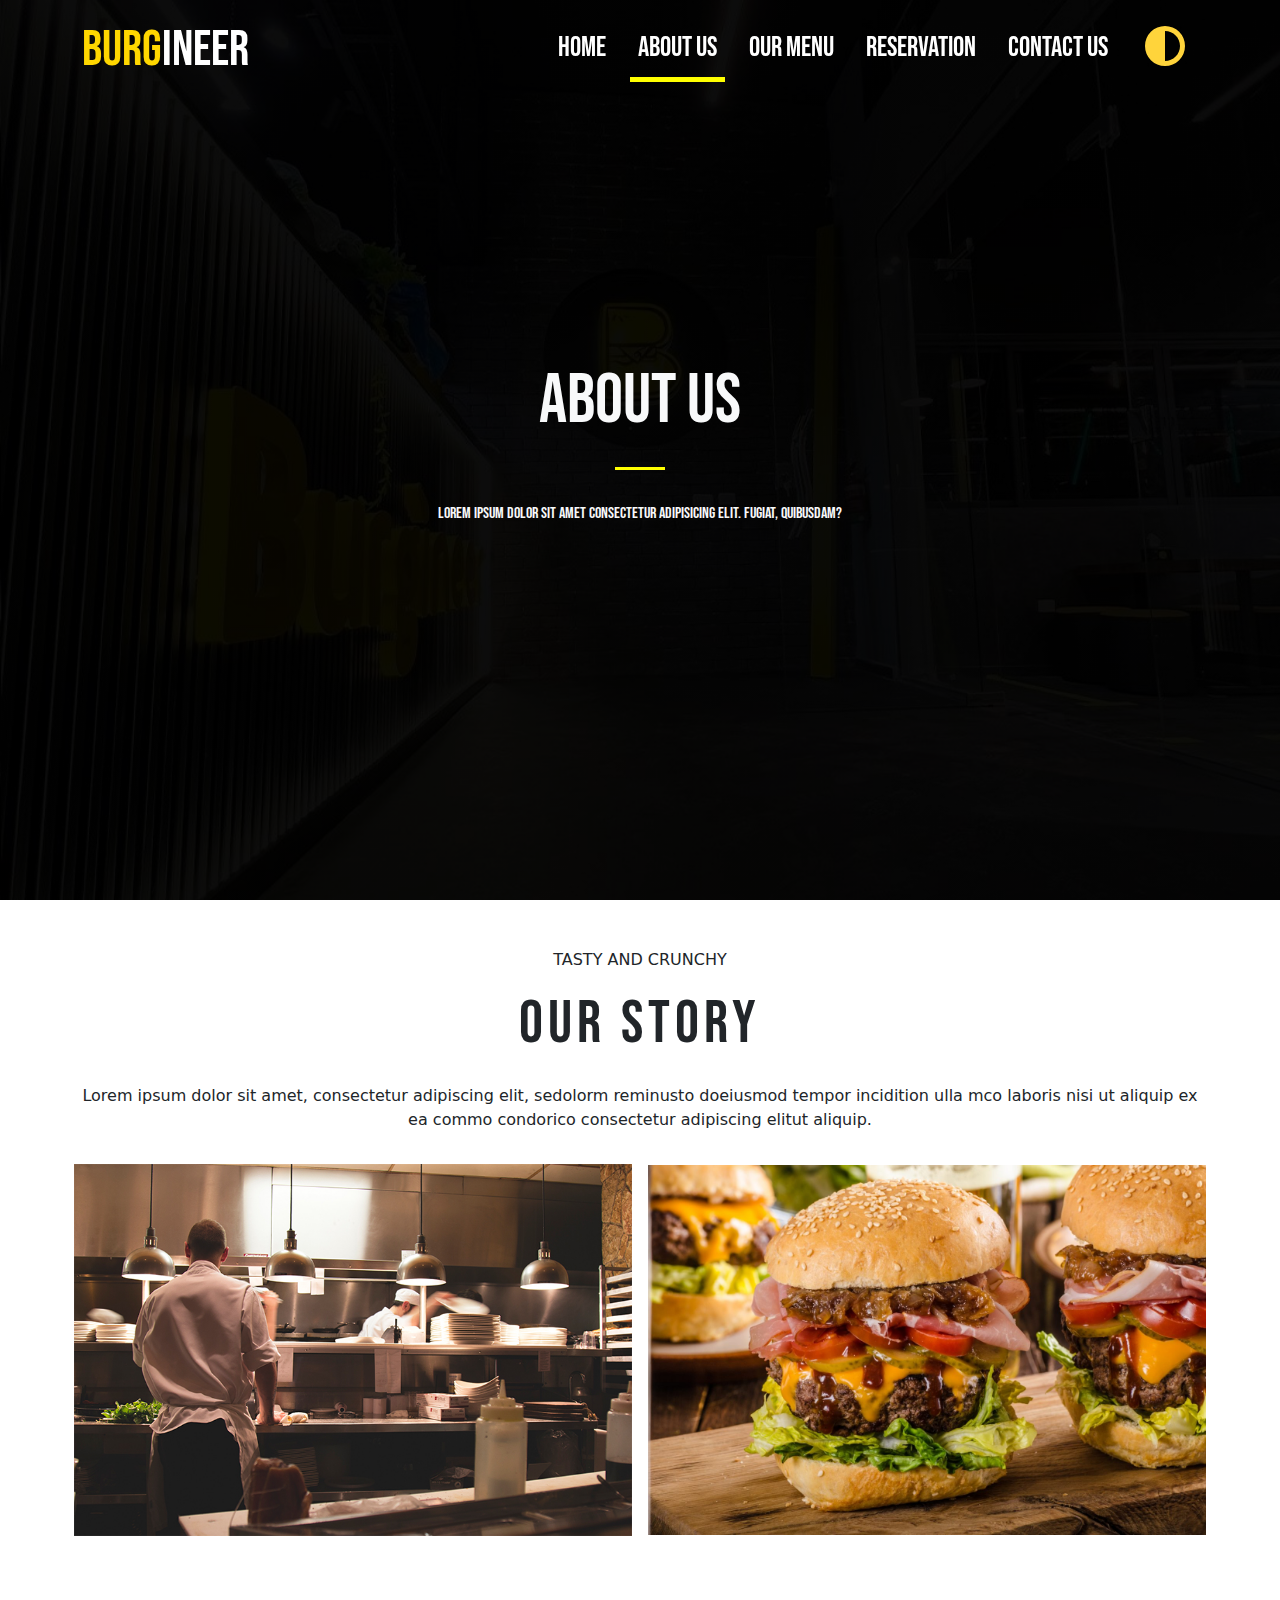
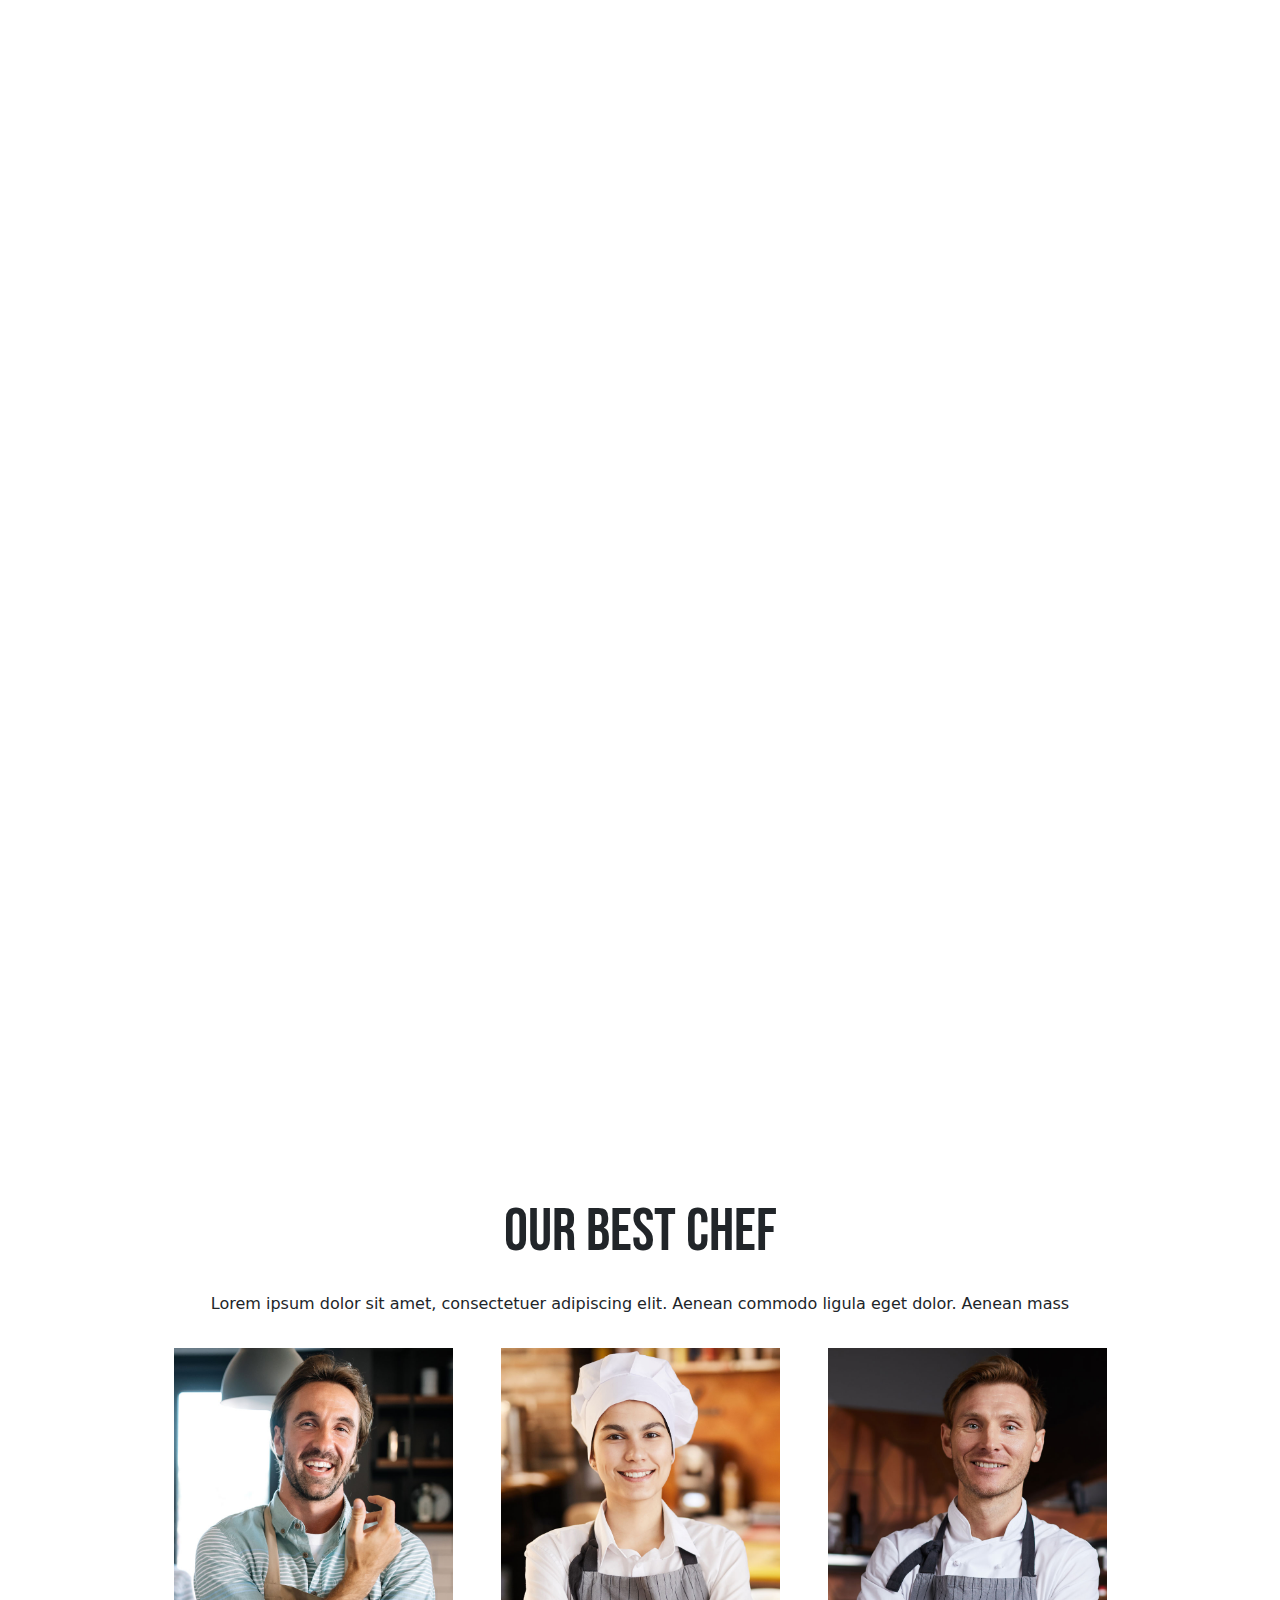
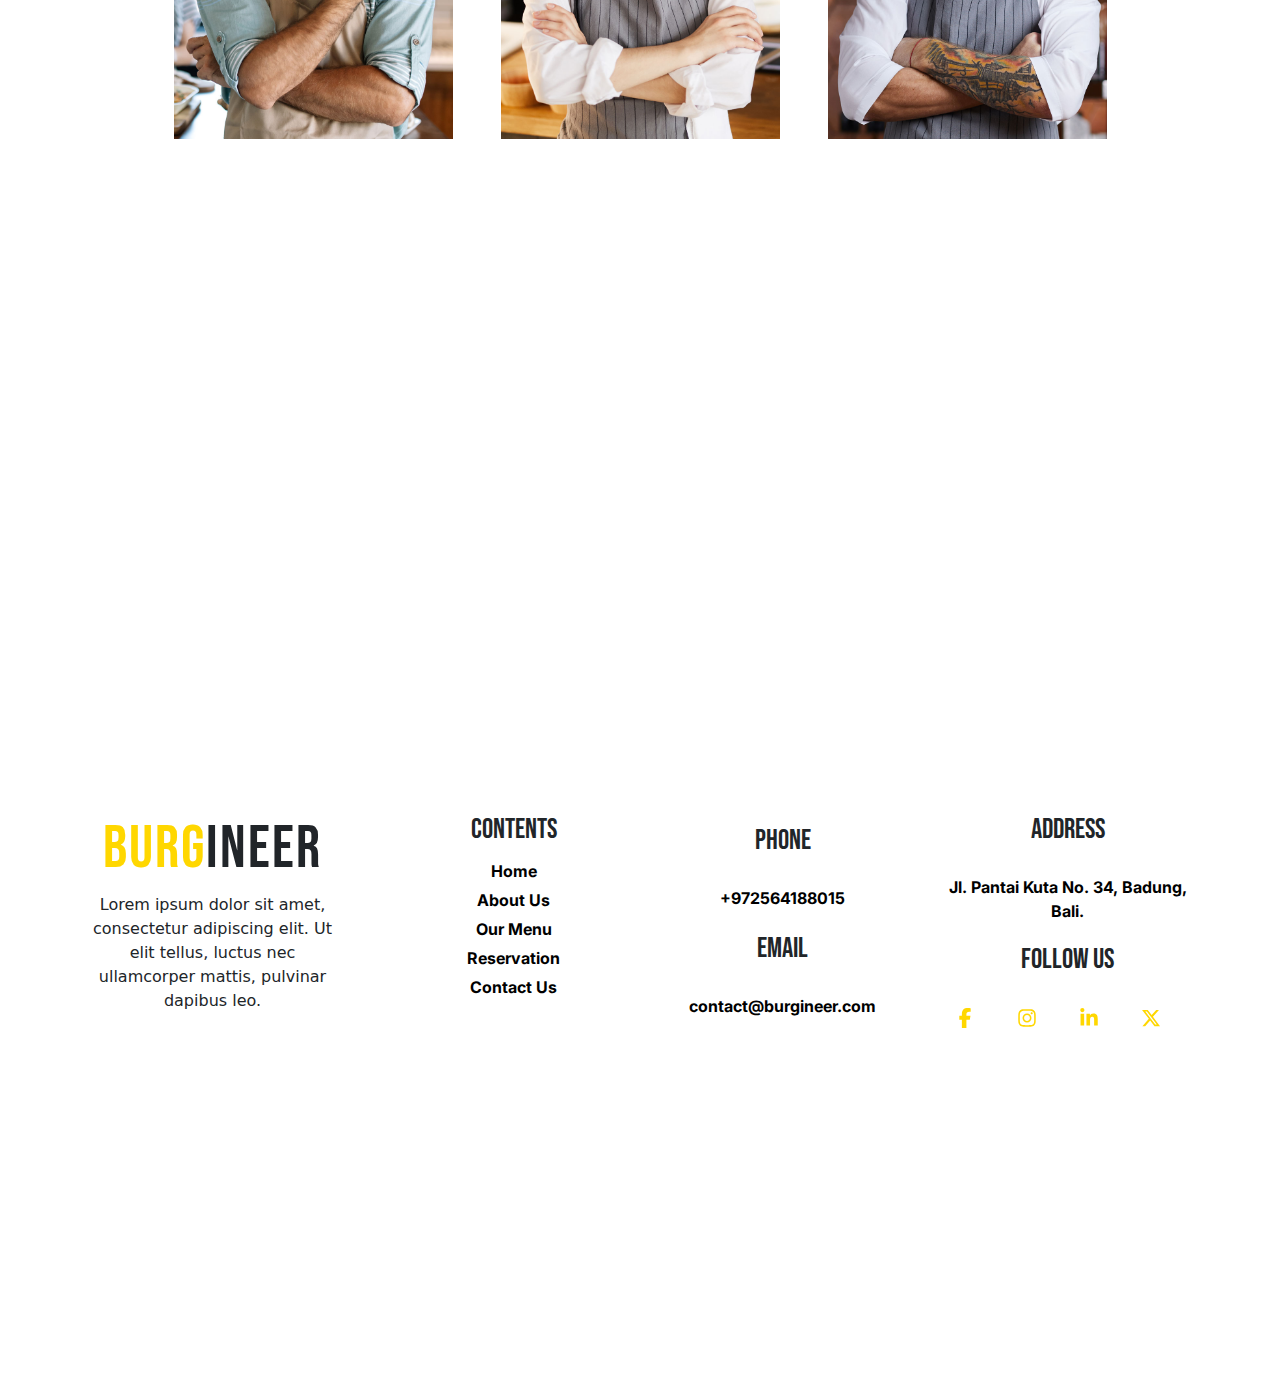
==== about.html @ 5ccff931 "about us" ====
<!DOCTYPE html>
<html lang="en">
<head>
    <meta charset="UTF-8">
    <meta name="viewport" content="width=device-width, initial-scale=1.0">
    <title>About Us</title>
    <link
    href="https://cdn.jsdelivr.net/npm/bootstrap@5.3.3/dist/css/bootstrap.min.css"
    rel="stylesheet"
    integrity="sha384-QWTKZyjpPEjISv5WaRU9OFeRpok6YctnYmDr5pNlyT2bRjXh0JMhjY6hW+ALEwIH"
    crossorigin="anonymous"
  />
  <link rel="stylesheet" href="./assets/css/base.css">
  <link rel="stylesheet" href="./assets/css/about.css">
  <link rel="icon" href="./assets/HeaderImgs/logo.jpg" />
</head>
<body>
    <header>
        <nav class="navbar navbar-expand-lg fixed-top">
          <div class="container">
            <a class="navbar-brand" href="#"><span class="span">burg</span>ineer</a>
            <button
              class="navbar-toggler"
              type="button"
              data-bs-toggle="collapse"
              data-bs-target="#navbarSupportedContent"
              aria-controls="navbarSupportedContent"
              aria-expanded="false"
              aria-label="Toggle navigation"
            >
              <svg
                xmlns="http://www.w3.org/2000/svg"
                viewBox="0 0 448 512"
                class="xx"
              >
                <!--!Font Awesome Free 6.6.0 by @fontawesome - https://fontawesome.com License - https://fontawesome.com/license/free Copyright 2024 Fonticons, Inc.-->
                <path
                  fill="#ffd700"
                  d="M0 96C0 78.3 14.3 64 32 64l384 0c17.7 0 32 14.3 32 32s-14.3 32-32 32L32 128C14.3 128 0 113.7 0 96zM0 256c0-17.7 14.3-32 32-32l384 0c17.7 0 32 14.3 32 32s-14.3 32-32 32L32 288c-17.7 0-32-14.3-32-32zM448 416c0 17.7-14.3 32-32 32L32 448c-17.7 0-32-14.3-32-32s14.3-32 32-32l384 0c17.7 0 32 14.3 32 32z"
                />
              </svg>
            </button>
            <div class="collapse navbar-collapse" id="navbarSupportedContent">
              <ul class="navbar-nav ms-auto fs-3 mb-2 mb-lg-0 gap-3">
                <li class="nav-item ">
                  <a class="nav-link item-nav one " aria-current="page" href="./index.html"
                    >Home</a
                  >
                </li>
                <li class="nav-item ">
                  <a class="nav-link tow active" href="#">About Us</a>
                </li>
                <li class="nav-item ">
                  <a class="nav-link three" href="./menu.html">Our Menu</a>
                </li>
                <li class="nav-item ">
                  <a class="nav-link for " href="./reservation.html">Reservation</a>
                </li>
                <li class="nav-item">
                  <a class="nav-link five " href="./contact.html">Contact Us</a>
                </li>
                <li class="nav-item">
                  
                  <button id="theme-toggle-btn" class="btn" >

                    <svg class="modes"  xmlns="http://www.w3.org/2000/svg" viewBox="0 0 512 512"><!--!Font Awesome Free 6.6.0 by @fontawesome - https://fontawesome.com License - https://fontawesome.com/license/free Copyright 2024 Fonticons, Inc.--><path fill="#FFD43B" d="M448 256c0-106-86-192-192-192l0 384c106 0 192-86 192-192zM0 256a256 256 0 1 1 512 0A256 256 0 1 1 0 256z"/></svg>                 
                   </button>              
             
              </li>
              </ul>
            </div>
          </div>
        </nav>
        <div class="vh-100 address d-flex flex-column align-items-center justify-content-center text-light gap-3"  style="
        background-image: linear-gradient(
            rgba(0, 0, 0, 0.7),
            rgba(0, 0, 0, 0.7)
          ),
          url('./assets/headerbackgrouns/BackgroundAbout.jpg');
        background-size: cover;
        background-position: center;
        background-attachment: fixed; 
      ">
    <div class="d-flex flex-column align-items-center justify-content-center">
    <h1 class="H1">about us</h1>
    <hr style="background-color: yellow; border: 0;height: 3px;opacity: 1; width: 25%; ">
    </div>
    <div class="d-flex flex-column align-items-center justify-content-center">
    
    <p style="text-align: center;">Lorem ipsum dolor sit amet consectetur adipisicing elit. Fugiat, quibusdam?</p>
    </div>
    </div>
      </header> 
<main>
    <section class="our-story mt-5 vh-100">
        <div class="container">
        <div class="story details text-center  d-flex flex-column gap-3">
            <span>TASTY AND CRUNCHY</span>
            <h1>our story</h1>
<p>Lorem ipsum dolor sit amet, consectetur adipiscing elit, sedolorm reminusto doeiusmod tempor incidition ulla mco laboris nisi ut aliquip ex ea commo condorico consectetur adipiscing elitut aliquip.</p>
        </div>
        <div class="d-flex gap-3 mt-3 align-items-center justify-content-center ">
            
            <img class="w-50" src="./assets/aboutimgs/home1-main-image-1.jpg" alt="...">
            <img class="w-50" src="./assets/aboutimgs/burgers.jpg" alt="...">
       
        </div>
    </div>
    </section>
    <section class="statics d-flex align-items-center vh-100 ">
        <div class="container">
            <div class="row d-flex align-items-center justify-content-around ">
                <div id="hiddenDiv" class="pics reveal-on-scroll w-25 col-md-5 d-flex flex-column gap-3 align-items-center ">
                    <svg class="mt-3" xmlns="http://www.w3.org/2000/svg" viewBox="0 0 512 512"><!--!Font Awesome Free 6.6.0 by @fontawesome - https://fontawesome.com License - https://fontawesome.com/license/free Copyright 2024 Fonticons, Inc.--><path fill="#FFD43B" d="M313.4 32.9c26 5.2 42.9 30.5 37.7 56.5l-2.3 11.4c-5.3 26.7-15.1 52.1-28.8 75.2l144 0c26.5 0 48 21.5 48 48c0 18.5-10.5 34.6-25.9 42.6C497 275.4 504 288.9 504 304c0 23.4-16.8 42.9-38.9 47.1c4.4 7.3 6.9 15.8 6.9 24.9c0 21.3-13.9 39.4-33.1 45.6c.7 3.3 1.1 6.8 1.1 10.4c0 26.5-21.5 48-48 48l-97.5 0c-19 0-37.5-5.6-53.3-16.1l-38.5-25.7C176 420.4 160 390.4 160 358.3l0-38.3 0-48 0-24.9c0-29.2 13.3-56.7 36-75l7.4-5.9c26.5-21.2 44.6-51 51.2-84.2l2.3-11.4c5.2-26 30.5-42.9 56.5-37.7zM32 192l64 0c17.7 0 32 14.3 32 32l0 224c0 17.7-14.3 32-32 32l-64 0c-17.7 0-32-14.3-32-32L0 224c0-17.7 14.3-32 32-32z"/></svg>
              
                    <h2>15 <span class="plus">+</span></h2>
              <span class="mb-3 op">Year experiance</span>
                </div>
                <div id="hiddenDiv" class="pics reveal-on-scroll w-25 col-md-5 d-flex flex-column gap-3 align-items-center">
                    <svg class="mt-3" xmlns="http://www.w3.org/2000/svg" viewBox="0 0 512 512"><!--!Font Awesome Free 6.6.0 by @fontawesome - https://fontawesome.com License - https://fontawesome.com/license/free Copyright 2024 Fonticons, Inc.--><path fill="#FFD43B" d="M61.1 224C45 224 32 211 32 194.9c0-1.9 .2-3.7 .6-5.6C37.9 168.3 78.8 32 256 32s218.1 136.3 223.4 157.3c.5 1.9 .6 3.7 .6 5.6c0 16.1-13 29.1-29.1 29.1L61.1 224zM144 128a16 16 0 1 0 -32 0 16 16 0 1 0 32 0zm240 16a16 16 0 1 0 0-32 16 16 0 1 0 0 32zM272 96a16 16 0 1 0 -32 0 16 16 0 1 0 32 0zM16 304c0-26.5 21.5-48 48-48l384 0c26.5 0 48 21.5 48 48s-21.5 48-48 48L64 352c-26.5 0-48-21.5-48-48zm16 96c0-8.8 7.2-16 16-16l416 0c8.8 0 16 7.2 16 16l0 16c0 35.3-28.7 64-64 64L96 480c-35.3 0-64-28.7-64-64l0-16z"/></svg>
                    <h2>90 <span class="plus">+</span></h2>
                    <span class="mb-3 op">Menu Variant</span>
                </div>
                <div id="hiddenDiv" class="pics reveal-on-scroll w-25 col-md-5 d-flex flex-column gap-3 align-items-center">
                    <svg class="mt-3" xmlns="http://www.w3.org/2000/svg" viewBox="0 0 640 512"><!--!Font Awesome Free 6.6.0 by @fontawesome - https://fontawesome.com License - https://fontawesome.com/license/free Copyright 2024 Fonticons, Inc.--><path fill="#FFD43B" d="M36.8 192l566.3 0c20.3 0 36.8-16.5 36.8-36.8c0-7.3-2.2-14.4-6.2-20.4L558.2 21.4C549.3 8 534.4 0 518.3 0L121.7 0c-16 0-31 8-39.9 21.4L6.2 134.7c-4 6.1-6.2 13.2-6.2 20.4C0 175.5 16.5 192 36.8 192zM64 224l0 160 0 80c0 26.5 21.5 48 48 48l224 0c26.5 0 48-21.5 48-48l0-80 0-160-64 0 0 160-192 0 0-160-64 0zm448 0l0 256c0 17.7 14.3 32 32 32s32-14.3 32-32l0-256-64 0z"/></svg>
                    <h2>24 <span class="plus">+</span></h2>
                    <span class="mb-3 op">Restaurant Branches</span>
                </div>
            </div>
        </div>
    </section>
    <section class="chefs mt-5 vh-100">
        <div class="container">
        <div class="chef details text-center  d-flex flex-column gap-3">

            <h1>OUR BEST CHEF</h1>
<p>Lorem ipsum dolor sit amet, consectetuer adipiscing elit. Aenean commodo ligula eget dolor. Aenean mass</p>
        </div>
        <div class="d-flex gap-5 mt-3 align-items-center justify-content-center ">
         <img class="a-chef w-25" src="./assets/aboutimgs/happy-couple-cooking-Y5P57ZS.jpeg" alt="">
         <img class="w-25" src="./assets/aboutimgs/apprentice-chef-3NYK4RZ.jpeg" alt="">
       <img class="w-25" src="./assets/aboutimgs/chef-posing-XLHWRMS.jpg" alt="">
        </div>
    </div>
    </section>
</main>
      <footer class="light-mode">
        <div class="container text-center">
          
          <div class="one row justify-content-between">
          <div class="logo col-lg-3 col-md-6 col-sm-12"><h1 class="burgineer"><span>Burg</span>ineer</h1>
          <p>Lorem ipsum dolor sit amet, consectetur adipiscing elit. Ut elit tellus, luctus nec ullamcorper mattis, pulvinar dapibus leo.</p></div>
          <div class="cheack-on  col-lg-3 col-md-6 col-sm-4  ">
                  <ul class="d-flex flex-column gap-1 pls">
                    <li>
            <h3>Contents</h3>
  
                    </li>
                    <li><a class="one- aa" href="./index.html">Home</a></li>
                    <li><a href="#" class="two-">About Us</a></li>
                    <li><a href="./menu.html" class="three-">Our Menu</a></li>
                    <li><a href="./reservation.html" class="four-">Reservation</a></li>
                    <li><a href="./contact.html" class="five-">Contact Us</a></li>
                  </div>
                  </ul>
          <div class="contact-info col-sm-4 col-md-6  col-lg-3 d-flex flex-column justify-content-around">
            <h3>Phone</h3>
            <a href="#" class="six-">+972564188015</a>
  
            <h3>Email</h3>
            <a href="#" class="seven-">contact@burgineer.com</a>        
          </div>
          <div class="final-one col-lg-3 col-sm-6  col-md-6 d-flex flex-column justify-content-between">
            <h3>Address</h3>
            <a href="#" class="ate-">Jl. Pantai Kuta No. 34, Badung, Bali.</a>
  
            <h3>follow us</h3>
            <div class="icons d-flex justify-content-center">
              <a href="https://www.facebook.com/abdulalrahman.issa">
               <svg xmlns="http://www.w3.org/2000/svg" viewBox="0 0 320 512"><!--!Font Awesome Free 6.6.0 by @fontawesome - https://fontawesome.com License - https://fontawesome.com/license/free Copyright 2024 Fonticons, Inc.--><path fill="#ffd700" d="M80 299.3V512H196V299.3h86.5l18-97.8H196V166.9c0-51.7 20.3-71.5 72.7-71.5c16.3 0 29.4 .4 37 1.2V7.9C291.4 4 256.4 0 236.2 0C129.3 0 80 50.5 80 159.4v42.1H14v97.8H80z"/></svg>
              </a>
              <a href="https://www.instagram.com/abood_yaser04/">
                <svg xmlns="http://www.w3.org/2000/svg" viewBox="0 0 448 512"><!--!Font Awesome Free 6.6.0 by @fontawesome - https://fontawesome.com License - https://fontawesome.com/license/free Copyright 2024 Fonticons, Inc.--><path fill="#ffd700" d="M224.1 141c-63.6 0-114.9 51.3-114.9 114.9s51.3 114.9 114.9 114.9S339 319.5 339 255.9 287.7 141 224.1 141zm0 189.6c-41.1 0-74.7-33.5-74.7-74.7s33.5-74.7 74.7-74.7 74.7 33.5 74.7 74.7-33.6 74.7-74.7 74.7zm146.4-194.3c0 14.9-12 26.8-26.8 26.8-14.9 0-26.8-12-26.8-26.8s12-26.8 26.8-26.8 26.8 12 26.8 26.8zm76.1 27.2c-1.7-35.9-9.9-67.7-36.2-93.9-26.2-26.2-58-34.4-93.9-36.2-37-2.1-147.9-2.1-184.9 0-35.8 1.7-67.6 9.9-93.9 36.1s-34.4 58-36.2 93.9c-2.1 37-2.1 147.9 0 184.9 1.7 35.9 9.9 67.7 36.2 93.9s58 34.4 93.9 36.2c37 2.1 147.9 2.1 184.9 0 35.9-1.7 67.7-9.9 93.9-36.2 26.2-26.2 34.4-58 36.2-93.9 2.1-37 2.1-147.8 0-184.8zM398.8 388c-7.8 19.6-22.9 34.7-42.6 42.6-29.5 11.7-99.5 9-132.1 9s-102.7 2.6-132.1-9c-19.6-7.8-34.7-22.9-42.6-42.6-11.7-29.5-9-99.5-9-132.1s-2.6-102.7 9-132.1c7.8-19.6 22.9-34.7 42.6-42.6 29.5-11.7 99.5-9 132.1-9s102.7-2.6 132.1 9c19.6 7.8 34.7 22.9 42.6 42.6 11.7 29.5 9 99.5 9 132.1s2.7 102.7-9 132.1z"/>
                </svg>
              </a>
              <a href="www.linkedin.com/in/abdalruhman-issa">
                <svg xmlns="http://www.w3.org/2000/svg" viewBox="0 0 448 512"><!--!Font Awesome Free 6.6.0 by @fontawesome - https://fontawesome.com License - https://fontawesome.com/license/free Copyright 2024 Fonticons, Inc.--><path fill="#ffd700" d="M100.3 448H7.4V148.9h92.9zM53.8 108.1C24.1 108.1 0 83.5 0 53.8a53.8 53.8 0 0 1 107.6 0c0 29.7-24.1 54.3-53.8 54.3zM447.9 448h-92.7V302.4c0-34.7-.7-79.2-48.3-79.2-48.3 0-55.7 37.7-55.7 76.7V448h-92.8V148.9h89.1v40.8h1.3c12.4-23.5 42.7-48.3 87.9-48.3 94 0 111.3 61.9 111.3 142.3V448z"/></svg>
              </a>
              <a href="https://x.com/FireFlyRiyadh">
                <svg xmlns="http://www.w3.org/2000/svg" viewBox="0 0 512 512"><!--!Font Awesome Free 6.6.0 by @fontawesome - https://fontawesome.com License - https://fontawesome.com/license/free Copyright 2024 Fonticons, Inc.--><path fill="#ffd700" d="M389.2 48h70.6L305.6 224.2 487 464H345L233.7 318.6 106.5 464H35.8L200.7 275.5 26.8 48H172.4L272.9 180.9 389.2 48zM364.4 421.8h39.1L151.1 88h-42L364.4 421.8z"/></svg>
              </a>
            </div>
           </div>
        </div>
      
      </div>
      </footer>
      <script src="./assets/js/main.js"></script>
      <script
        src="https://cdn.jsdelivr.net/npm/bootstrap@5.3.3/dist/js/bootstrap.bundle.min.js"
        integrity="sha384-YvpcrYf0tY3lHB60NNkmXc5s9fDVZLESaAA55NDzOxhy9GkcIdslK1eN7N6jIeHz"
        crossorigin="anonymous"
      ></script>
     
</body>
</html>
---- assets/css/base.css ----
@import url("https://fonts.googleapis.com/css2?family=Bebas+Neue&family=Edu+AU+VIC+WA+NT+Hand:wght@400..700&family=Gupter:wght@400;500;700&family=Inter:wght@100..900&family=Open+Sans:ital,wght@0,300..800;1,300..800&family=Poppins:ital,wght@0,100;0,200;0,300;0,400;0,500;0,600;0,700;0,800;0,900;1,100;1,200;1,300;1,400;1,500;1,600;1,700;1,800;1,900&display=swap");
@import url("https://fonts.googleapis.com/css2?family=Inter:wght@100..900&family=Poppins:ital,wght@0,100;0,200;0,300;0,400;0,500;0,600;0,700;0,800;0,900;1,100;1,200;1,300;1,400;1,500;1,600;1,700;1,800;1,900&display=swap");
@import url("https://fonts.googleapis.com/css2?family=Bebas+Neue&family=Edu+AU+VIC+WA+NT+Hand:wght@400..700&family=Gupter:wght@400;500;700&family=Inter:wght@100..900&family=Open+Sans:ital,wght@0,300..800;1,300..800&family=Poppins:ital,wght@0,100;0,200;0,300;0,400;0,500;0,600;0,700;0,800;0,900;1,100;1,200;1,300;1,400;1,500;1,600;1,700;1,800;1,900&family=Roboto:ital,wght@0,100;0,300;0,400;0,500;0,700;0,900;1,100;1,300;1,400;1,500;1,700;1,900&display=swap");

@import url("https://fonts.googleapis.com/css2?family=Bebas+Neue&family=Edu+AU+VIC+WA+NT+Hand:wght@400..700&family=Gupter:wght@400;500;700&family=Inter:wght@100..900&family=Poppins:ital,wght@0,100;0,200;0,300;0,400;0,500;0,600;0,700;0,800;0,900;1,100;1,200;1,300;1,400;1,500;1,600;1,700;1,800;1,900&display=swap");
:root {
  --mainfont: "Bebas Neue";
}
/*start of nav*/
.navbar-nav .nav-link.active,
.navbar-nav .nav-link.show {
  border-bottom-color: yellow;
  border-bottom-style: solid;
  border-bottom-width: 5px;
}
.navbar-expand-lg .navbar-nav .nav-link:hover {
  border-bottom-color: yellow;
  border-bottom-style: solid;
  border-bottom-width: 5px;
  color: yellow !important;
  transition: 0.1s;
}

.navbar-expand-lg .navbar-nav .nav-link {
  color: rgb(255, 255, 255);
  transition: 0.2s;
}
.b {
  color: black !important ;
}

.navbar {
  font-family: var(--mainfont), sans-serif;
}
.zeze {
  height: 50px;
}
.navbar-brand {
  font-size: 50px;
  color: white;
}
.navbar-brand:hover {
  font-size: 50px;
  color: white;
}
.span,
.navbar-toggler-icon {
  color: gold;
}
.xx {
  height: 30px;
  border: 0;
}
@media (max-width: 470px) {
  .navbar-brand {
    font-size: 40px;
    color: white;
  }
  .carousel-control-next,
  .carousel-control-prev {
    display: none;
  }
}
.modes{
  height: 40px;
}
/*enf of nav*/

/*begining of footer*/
footer {
 
  display: flex;
  align-items: center;
  height: 100vh;
}
.logo h1 {
  font-family: var(--mainfont), sans-serif;
  font-size: 60px;
  letter-spacing: 2px;
}
.logo span {
  color: gold;
}
ul {
  list-style: none;
}
footer a {
  text-decoration: none;
  color: black;
  font-family: "Inter";
  font-size: 16px;
  font-weight: bold;
}
footer h3 {
  font-family: var(--mainfont);
}
.dark{
  color: white !important;
}
.icons svg {
  border: 1px solid transparent;
  width: 20px;
  height: 20px;
  margin-right: 20px;

  box-sizing: content-box;
}

.logo,
.contact-info,
.cheack-on,
.final-one {
  padding-bottom: 50px;
}
.one a:hover {
  color: gold !important;
  transition-duration: 0.3s !important;
}
.icons {
  display: flex;
  gap: 20px;
  flex-wrap: wrap;
}
.one a {
  transition-duration: 0.3s !important;
}
.icons svg:hover {
  transform: scale(1.3);
}
.icons svg {
  transition-duration: 0.5s;
}
.footer-content {
  border-top: 1px solid #ffffff47;
}
@media (max-width: 768px) {
  .one {
    margin-top: 300px;
  }
}
.address {
  font-family: var(--mainfont);
}

/*loading*/
.overlay {
  position: fixed;
  top: 0;
  left: 0;
  width: 100%;
  height: 100%;
  background-color: rgba(0, 0, 0, 0.5); /* خلفية داكنة مع شفاف */
  display: flex;
  align-items: center;
  justify-content: center;
  z-index: 9999; /* وضعه فوق المحتوى */
}

.loader {
  border: 8px solid #f3f3f3; /* لون الخلفية للـ Loader */
  border-top: 8px solid #3498db; /* لون القمة للـ Loader */
  border-radius: 50%; /* شكل دائري */
  width: 50px;
  height: 50px;
  animation: spin 1s linear infinite; /* تحريك الـ Loader */
}

@keyframes spin {
  0% { transform: rotate(0deg); }
  100% { transform: rotate(360deg); }
  
}
---- assets/css/about.css ----
@import url("./base.css");

.H1{
    font-size: 70px;
}
.story h1{
    font-family: var(--mainfont);
    font-size: 60px;
letter-spacing: 5px;
}
.pics{
    background-color: rgb(0, 0, 0, 0.5);
    border-radius: 3%;
    color: white;
opacity: 0;

}
.pics svg{
    height: 40px;
}
.pics h2{
    font-family: var(--mainfont);
font-size: 50px;
}
/*end of our-story*/
/*start of statics*/
.reveal-on-scroll {
    opacity: 0;
    transition: opacity 1s ease-in-out;

}

.reveal-on-scroll.visible {
    opacity: 1;
}
.plus{
    font-size: 50px;
    color: yellow;
}
.op{
    opacity: .5;
}
.chef h1{
    font-family: var(--mainfont);
    font-size: 60px;
}
/*end of statics*/
/*start of chefs*/
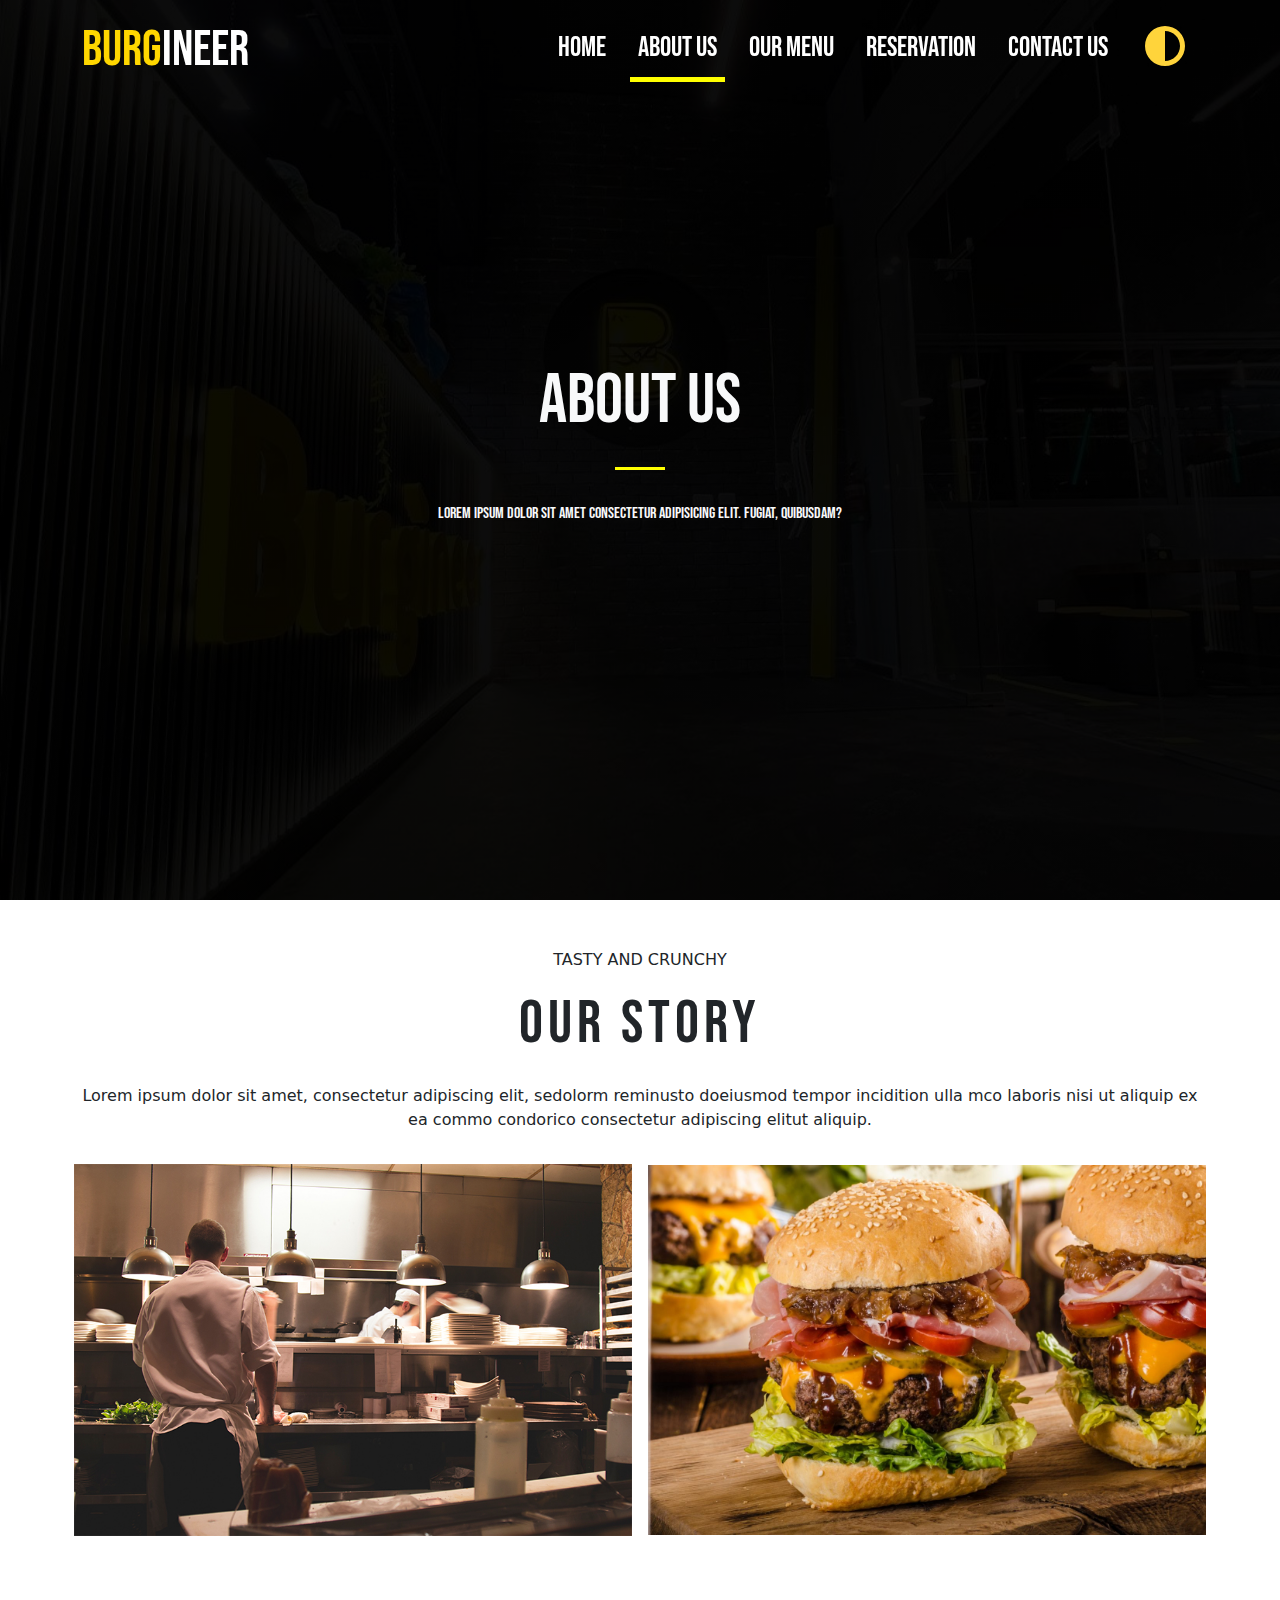
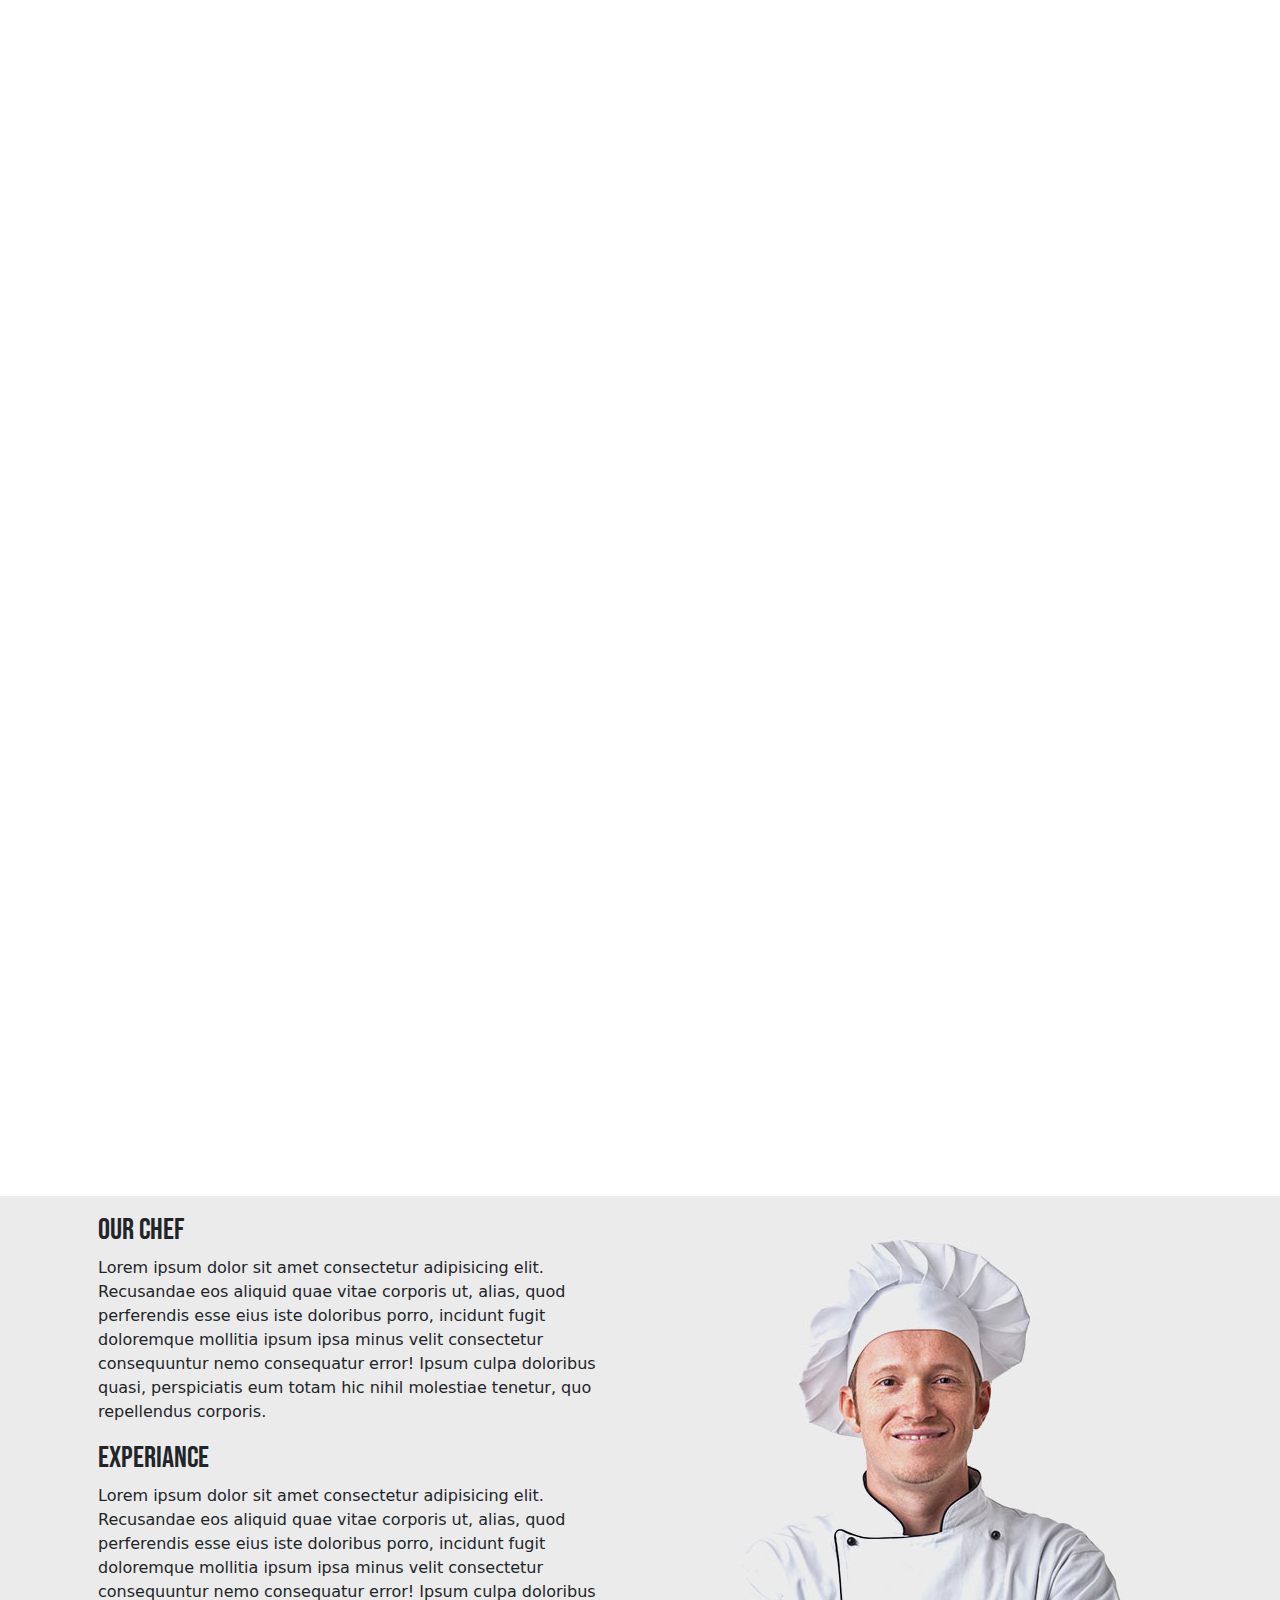
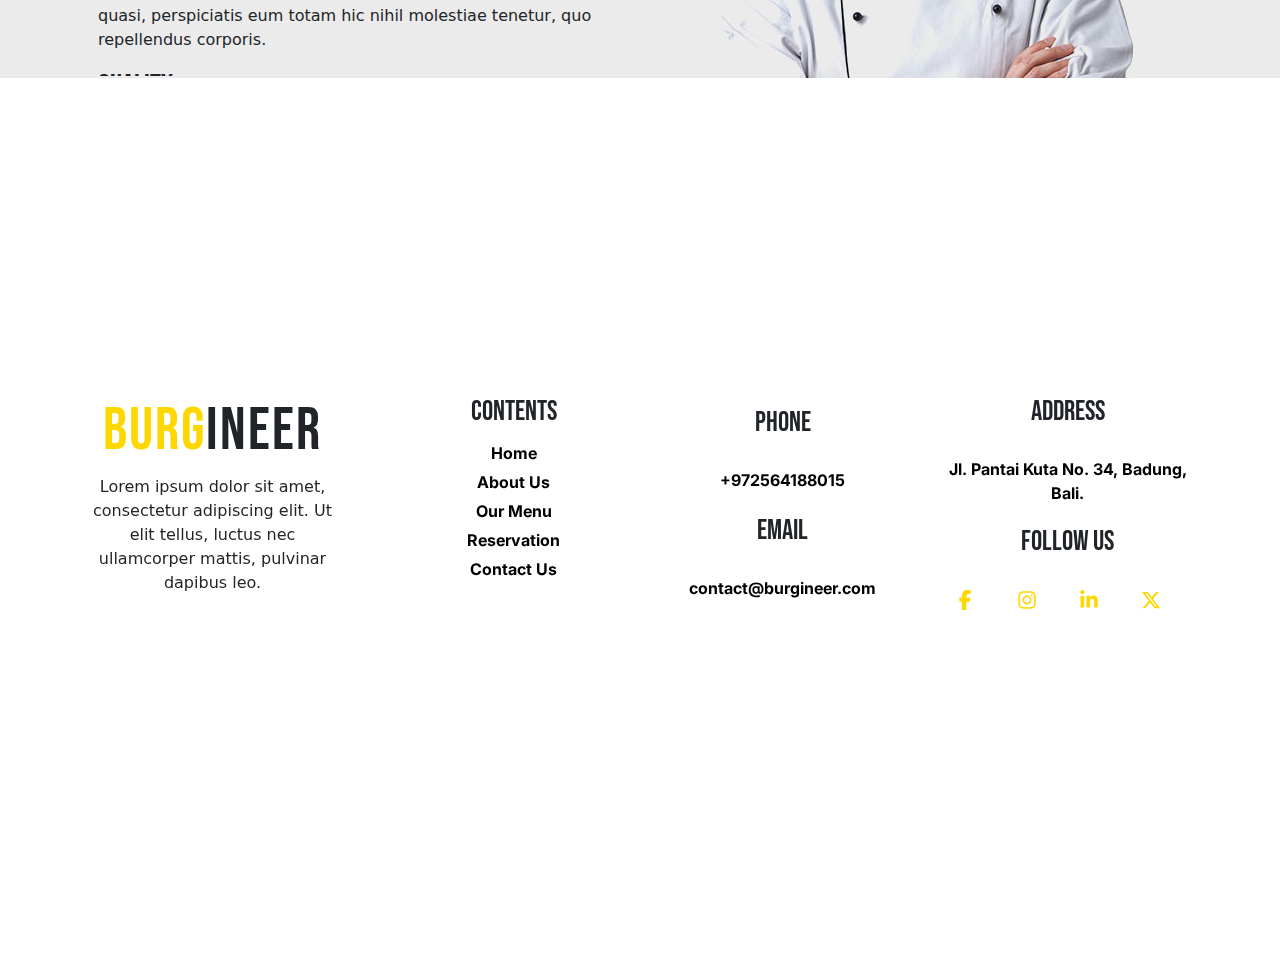
==== commit 9b2a690e: "the chef" ====
--- a/about.html
+++ b/about.html
@@ -1,6 +1,6 @@
 <!DOCTYPE html>
-<html lang="en">
-<head>
+<html lang="en" data-bs-theme="light">
+<head >
     <meta charset="UTF-8">
     <meta name="viewport" content="width=device-width, initial-scale=1.0">
     <title>About Us</title>
@@ -129,72 +129,82 @@
             </div>
         </div>
     </section>
-    <section class="chefs mt-5 vh-100">
+    <section class="chef mt-5 h-100">
         <div class="container">
-        <div class="chef details text-center  d-flex flex-column gap-3">
-
-            <h1>OUR BEST CHEF</h1>
-<p>Lorem ipsum dolor sit amet, consectetuer adipiscing elit. Aenean commodo ligula eget dolor. Aenean mass</p>
-        </div>
-        <div class="d-flex gap-5 mt-3 align-items-center justify-content-center ">
-         <img class="a-chef w-25" src="./assets/aboutimgs/happy-couple-cooking-Y5P57ZS.jpeg" alt="">
-         <img class="w-25" src="./assets/aboutimgs/apprentice-chef-3NYK4RZ.jpeg" alt="">
-       <img class="w-25" src="./assets/aboutimgs/chef-posing-XLHWRMS.jpg" alt="">
-        </div>
-    </div>
+     <div class="row">
+      <div class="chef-info col-md-6  align-items-center justify-content-center">    
+        <div data-bs-spy="scroll"  data-bs-target="#navbar-example2" data-bs-root-margin="0px 0px -40%" data-bs-smooth-scroll="true" class="scrollspy-example  p-3 rounded-2" tabindex="0">
+          <h4 id="scrollspyHeading1" class="h4scroll">Our Chef</h4>
+          <p>Lorem ipsum dolor sit amet consectetur adipisicing elit. Recusandae eos aliquid quae vitae corporis ut, alias, quod perferendis esse eius iste doloribus porro, incidunt fugit doloremque mollitia ipsum ipsa minus velit consectetur consequuntur nemo consequatur error! Ipsum culpa doloribus quasi, perspiciatis eum totam hic nihil molestiae tenetur, quo repellendus corporis.</p>
+          <h4 id="scrollspyHeading2" class="h4scroll">Experiance</h4>
+          <p>Lorem ipsum dolor sit amet consectetur adipisicing elit. Recusandae eos aliquid quae vitae corporis ut, alias, quod perferendis esse eius iste doloribus porro, incidunt fugit doloremque mollitia ipsum ipsa minus velit consectetur consequuntur nemo consequatur error! Ipsum culpa doloribus quasi, perspiciatis eum totam hic nihil molestiae tenetur, quo repellendus corporis.</p>
+
+          <h4 id="scrollspyHeading3" class="h4scroll">quality</h4>
+          <p>Lorem ipsum dolor sit amet consectetur adipisicing elit. Recusandae eos aliquid quae vitae corporis ut, alias, quod perferendis esse eius iste doloribus porro, incidunt fugit doloremque mollitia ipsum ipsa minus velit consectetur consequuntur nemo consequatur error! Ipsum culpa doloribus quasi, perspiciatis eum totam hic nihil molestiae tenetur, quo repellendus corporis.</p>
+
+          <h4 id="scrollspyHeading4" class="h4scroll">quantity</h4>
+          <p>Lorem ipsum dolor sit amet consectetur adipisicing elit. Recusandae eos aliquid quae vitae corporis ut, alias, quod perferendis esse eius iste doloribus porro, incidunt fugit doloremque mollitia ipsum ipsa minus velit consectetur consequuntur nemo consequatur error! Ipsum culpa doloribus quasi, perspiciatis eum totam hic nihil molestiae tenetur, quo repellendus corporis.</p>
+        </div>
+      </div>
+      <div class="a-chef col-md-6 ">
+        <img class="thechef" src="./assets/aboutimgs/the-chef.jpg" alt="..">
+      </div>
+     </div>
+    
     </section>
 </main>
-      <footer class="light-mode">
-        <div class="container text-center">
-          
-          <div class="one row justify-content-between">
-          <div class="logo col-lg-3 col-md-6 col-sm-12"><h1 class="burgineer"><span>Burg</span>ineer</h1>
-          <p>Lorem ipsum dolor sit amet, consectetur adipiscing elit. Ut elit tellus, luctus nec ullamcorper mattis, pulvinar dapibus leo.</p></div>
-          <div class="cheack-on  col-lg-3 col-md-6 col-sm-4  ">
-                  <ul class="d-flex flex-column gap-1 pls">
-                    <li>
-            <h3>Contents</h3>
-  
-                    </li>
-                    <li><a class="one- aa" href="./index.html">Home</a></li>
-                    <li><a href="#" class="two-">About Us</a></li>
-                    <li><a href="./menu.html" class="three-">Our Menu</a></li>
-                    <li><a href="./reservation.html" class="four-">Reservation</a></li>
-                    <li><a href="./contact.html" class="five-">Contact Us</a></li>
-                  </div>
-                  </ul>
-          <div class="contact-info col-sm-4 col-md-6  col-lg-3 d-flex flex-column justify-content-around">
-            <h3>Phone</h3>
-            <a href="#" class="six-">+972564188015</a>
-  
-            <h3>Email</h3>
-            <a href="#" class="seven-">contact@burgineer.com</a>        
-          </div>
-          <div class="final-one col-lg-3 col-sm-6  col-md-6 d-flex flex-column justify-content-between">
-            <h3>Address</h3>
-            <a href="#" class="ate-">Jl. Pantai Kuta No. 34, Badung, Bali.</a>
-  
-            <h3>follow us</h3>
-            <div class="icons d-flex justify-content-center">
-              <a href="https://www.facebook.com/abdulalrahman.issa">
-               <svg xmlns="http://www.w3.org/2000/svg" viewBox="0 0 320 512"><!--!Font Awesome Free 6.6.0 by @fontawesome - https://fontawesome.com License - https://fontawesome.com/license/free Copyright 2024 Fonticons, Inc.--><path fill="#ffd700" d="M80 299.3V512H196V299.3h86.5l18-97.8H196V166.9c0-51.7 20.3-71.5 72.7-71.5c16.3 0 29.4 .4 37 1.2V7.9C291.4 4 256.4 0 236.2 0C129.3 0 80 50.5 80 159.4v42.1H14v97.8H80z"/></svg>
-              </a>
-              <a href="https://www.instagram.com/abood_yaser04/">
-                <svg xmlns="http://www.w3.org/2000/svg" viewBox="0 0 448 512"><!--!Font Awesome Free 6.6.0 by @fontawesome - https://fontawesome.com License - https://fontawesome.com/license/free Copyright 2024 Fonticons, Inc.--><path fill="#ffd700" d="M224.1 141c-63.6 0-114.9 51.3-114.9 114.9s51.3 114.9 114.9 114.9S339 319.5 339 255.9 287.7 141 224.1 141zm0 189.6c-41.1 0-74.7-33.5-74.7-74.7s33.5-74.7 74.7-74.7 74.7 33.5 74.7 74.7-33.6 74.7-74.7 74.7zm146.4-194.3c0 14.9-12 26.8-26.8 26.8-14.9 0-26.8-12-26.8-26.8s12-26.8 26.8-26.8 26.8 12 26.8 26.8zm76.1 27.2c-1.7-35.9-9.9-67.7-36.2-93.9-26.2-26.2-58-34.4-93.9-36.2-37-2.1-147.9-2.1-184.9 0-35.8 1.7-67.6 9.9-93.9 36.1s-34.4 58-36.2 93.9c-2.1 37-2.1 147.9 0 184.9 1.7 35.9 9.9 67.7 36.2 93.9s58 34.4 93.9 36.2c37 2.1 147.9 2.1 184.9 0 35.9-1.7 67.7-9.9 93.9-36.2 26.2-26.2 34.4-58 36.2-93.9 2.1-37 2.1-147.8 0-184.8zM398.8 388c-7.8 19.6-22.9 34.7-42.6 42.6-29.5 11.7-99.5 9-132.1 9s-102.7 2.6-132.1-9c-19.6-7.8-34.7-22.9-42.6-42.6-11.7-29.5-9-99.5-9-132.1s-2.6-102.7 9-132.1c7.8-19.6 22.9-34.7 42.6-42.6 29.5-11.7 99.5-9 132.1-9s102.7-2.6 132.1 9c19.6 7.8 34.7 22.9 42.6 42.6 11.7 29.5 9 99.5 9 132.1s2.7 102.7-9 132.1z"/>
-                </svg>
-              </a>
-              <a href="www.linkedin.com/in/abdalruhman-issa">
-                <svg xmlns="http://www.w3.org/2000/svg" viewBox="0 0 448 512"><!--!Font Awesome Free 6.6.0 by @fontawesome - https://fontawesome.com License - https://fontawesome.com/license/free Copyright 2024 Fonticons, Inc.--><path fill="#ffd700" d="M100.3 448H7.4V148.9h92.9zM53.8 108.1C24.1 108.1 0 83.5 0 53.8a53.8 53.8 0 0 1 107.6 0c0 29.7-24.1 54.3-53.8 54.3zM447.9 448h-92.7V302.4c0-34.7-.7-79.2-48.3-79.2-48.3 0-55.7 37.7-55.7 76.7V448h-92.8V148.9h89.1v40.8h1.3c12.4-23.5 42.7-48.3 87.9-48.3 94 0 111.3 61.9 111.3 142.3V448z"/></svg>
-              </a>
-              <a href="https://x.com/FireFlyRiyadh">
-                <svg xmlns="http://www.w3.org/2000/svg" viewBox="0 0 512 512"><!--!Font Awesome Free 6.6.0 by @fontawesome - https://fontawesome.com License - https://fontawesome.com/license/free Copyright 2024 Fonticons, Inc.--><path fill="#ffd700" d="M389.2 48h70.6L305.6 224.2 487 464H345L233.7 318.6 106.5 464H35.8L200.7 275.5 26.8 48H172.4L272.9 180.9 389.2 48zM364.4 421.8h39.1L151.1 88h-42L364.4 421.8z"/></svg>
-              </a>
+<footer class="light-mode">
+  <div class="container text-center">
+    
+    <div class="one row justify-content-between">
+    <div class="logo col-lg-3 col-md-6 col-sm-12"><h1 class="burgineer"><span>Burg</span>ineer</h1>
+    <p>Lorem ipsum dolor sit amet, consectetur adipiscing elit. Ut elit tellus, luctus nec ullamcorper mattis, pulvinar dapibus leo.</p></div>
+    <div class="cheack-on  col-lg-3 col-md-6 col-sm-4  ">
+            <ul class="d-flex flex-column gap-1 pls">
+              <li>
+      <h3>Contents</h3>
+
+              </li>
+              <li><a class="one- aa" href="./index.html">Home</a></li>
+              <li><a href="#" class="two-">About Us</a></li>
+              <li><a href="./menu.html" class="three-">Our Menu</a></li>
+              <li><a href="./reservation.html" class="four-">Reservation</a></li>
+              <li><a href="./contact.html" class="five-">Contact Us</a></li>
             </div>
-           </div>
-        </div>
-      
+            </ul>
+    <div class="contact-info col-sm-4 col-md-6  col-lg-3 d-flex flex-column justify-content-around">
+      <h3>Phone</h3>
+      <a href="#" class="six-">+972564188015</a>
+
+      <h3>Email</h3>
+      <a href="#" class="seven-">contact@burgineer.com</a>        
+    </div>
+    <div class="final-one col-lg-3 col-sm-6  col-md-6 d-flex flex-column justify-content-between">
+      <h3>Address</h3>
+      <a href="#" class="ate-">Jl. Pantai Kuta No. 34, Badung, Bali.</a>
+
+      <h3>follow us</h3>
+      <div class="icons d-flex justify-content-center">
+        <a href="https://www.facebook.com/abdulalrahman.issa">
+         <svg xmlns="http://www.w3.org/2000/svg" viewBox="0 0 320 512"><!--!Font Awesome Free 6.6.0 by @fontawesome - https://fontawesome.com License - https://fontawesome.com/license/free Copyright 2024 Fonticons, Inc.--><path fill="#ffd700" d="M80 299.3V512H196V299.3h86.5l18-97.8H196V166.9c0-51.7 20.3-71.5 72.7-71.5c16.3 0 29.4 .4 37 1.2V7.9C291.4 4 256.4 0 236.2 0C129.3 0 80 50.5 80 159.4v42.1H14v97.8H80z"/></svg>
+        </a>
+        <a href="https://www.instagram.com/abood_yaser04/">
+          <svg xmlns="http://www.w3.org/2000/svg" viewBox="0 0 448 512"><!--!Font Awesome Free 6.6.0 by @fontawesome - https://fontawesome.com License - https://fontawesome.com/license/free Copyright 2024 Fonticons, Inc.--><path fill="#ffd700" d="M224.1 141c-63.6 0-114.9 51.3-114.9 114.9s51.3 114.9 114.9 114.9S339 319.5 339 255.9 287.7 141 224.1 141zm0 189.6c-41.1 0-74.7-33.5-74.7-74.7s33.5-74.7 74.7-74.7 74.7 33.5 74.7 74.7-33.6 74.7-74.7 74.7zm146.4-194.3c0 14.9-12 26.8-26.8 26.8-14.9 0-26.8-12-26.8-26.8s12-26.8 26.8-26.8 26.8 12 26.8 26.8zm76.1 27.2c-1.7-35.9-9.9-67.7-36.2-93.9-26.2-26.2-58-34.4-93.9-36.2-37-2.1-147.9-2.1-184.9 0-35.8 1.7-67.6 9.9-93.9 36.1s-34.4 58-36.2 93.9c-2.1 37-2.1 147.9 0 184.9 1.7 35.9 9.9 67.7 36.2 93.9s58 34.4 93.9 36.2c37 2.1 147.9 2.1 184.9 0 35.9-1.7 67.7-9.9 93.9-36.2 26.2-26.2 34.4-58 36.2-93.9 2.1-37 2.1-147.8 0-184.8zM398.8 388c-7.8 19.6-22.9 34.7-42.6 42.6-29.5 11.7-99.5 9-132.1 9s-102.7 2.6-132.1-9c-19.6-7.8-34.7-22.9-42.6-42.6-11.7-29.5-9-99.5-9-132.1s-2.6-102.7 9-132.1c7.8-19.6 22.9-34.7 42.6-42.6 29.5-11.7 99.5-9 132.1-9s102.7-2.6 132.1 9c19.6 7.8 34.7 22.9 42.6 42.6 11.7 29.5 9 99.5 9 132.1s2.7 102.7-9 132.1z"/>
+          </svg>
+        </a>
+        <a href="www.linkedin.com/in/abdalruhman-issa">
+          <svg xmlns="http://www.w3.org/2000/svg" viewBox="0 0 448 512"><!--!Font Awesome Free 6.6.0 by @fontawesome - https://fontawesome.com License - https://fontawesome.com/license/free Copyright 2024 Fonticons, Inc.--><path fill="#ffd700" d="M100.3 448H7.4V148.9h92.9zM53.8 108.1C24.1 108.1 0 83.5 0 53.8a53.8 53.8 0 0 1 107.6 0c0 29.7-24.1 54.3-53.8 54.3zM447.9 448h-92.7V302.4c0-34.7-.7-79.2-48.3-79.2-48.3 0-55.7 37.7-55.7 76.7V448h-92.8V148.9h89.1v40.8h1.3c12.4-23.5 42.7-48.3 87.9-48.3 94 0 111.3 61.9 111.3 142.3V448z"/></svg>
+        </a>
+        <a href="https://x.com/FireFlyRiyadh">
+          <svg xmlns="http://www.w3.org/2000/svg" viewBox="0 0 512 512"><!--!Font Awesome Free 6.6.0 by @fontawesome - https://fontawesome.com License - https://fontawesome.com/license/free Copyright 2024 Fonticons, Inc.--><path fill="#ffd700" d="M389.2 48h70.6L305.6 224.2 487 464H345L233.7 318.6 106.5 464H35.8L200.7 275.5 26.8 48H172.4L272.9 180.9 389.2 48zM364.4 421.8h39.1L151.1 88h-42L364.4 421.8z"/></svg>
+        </a>
       </div>
-      </footer>
+     </div>
+  </div>
+
+</div>
+</footer>
+
       <script src="./assets/js/main.js"></script>
       <script
         src="https://cdn.jsdelivr.net/npm/bootstrap@5.3.3/dist/js/bootstrap.bundle.min.js"
--- a/assets/css/about.css
+++ b/assets/css/about.css
@@ -40,10 +40,30 @@
 .op{
     opacity: .5;
 }
-.chef h1{
-    font-family: var(--mainfont);
-    font-size: 60px;
-}
+
 /*end of statics*/
 /*start of chefs*/
 
+.chef,.chef-info{
+    background-color: rgb(235, 235, 235);
+    
+}
+
+.scrollspy-example{
+    overflow-y: auto;
+    max-height: 480px;
+    background-color: rgb(235, 235, 235);
+}
+.h4scroll{
+   font-family: var(--mainfont) ; 
+   font-size: 30px;
+}
+.scrollspy-example {
+    scrollbar-width:5px; /* Makes the scrollbar thinner */
+    scrollbar-color: yellow rgb(235, 235, 235); /* Scrollbar thumb color and track color */
+}
+@media (max-width:767px) {
+    .thechef{
+        width: 75%;
+    }    
+}
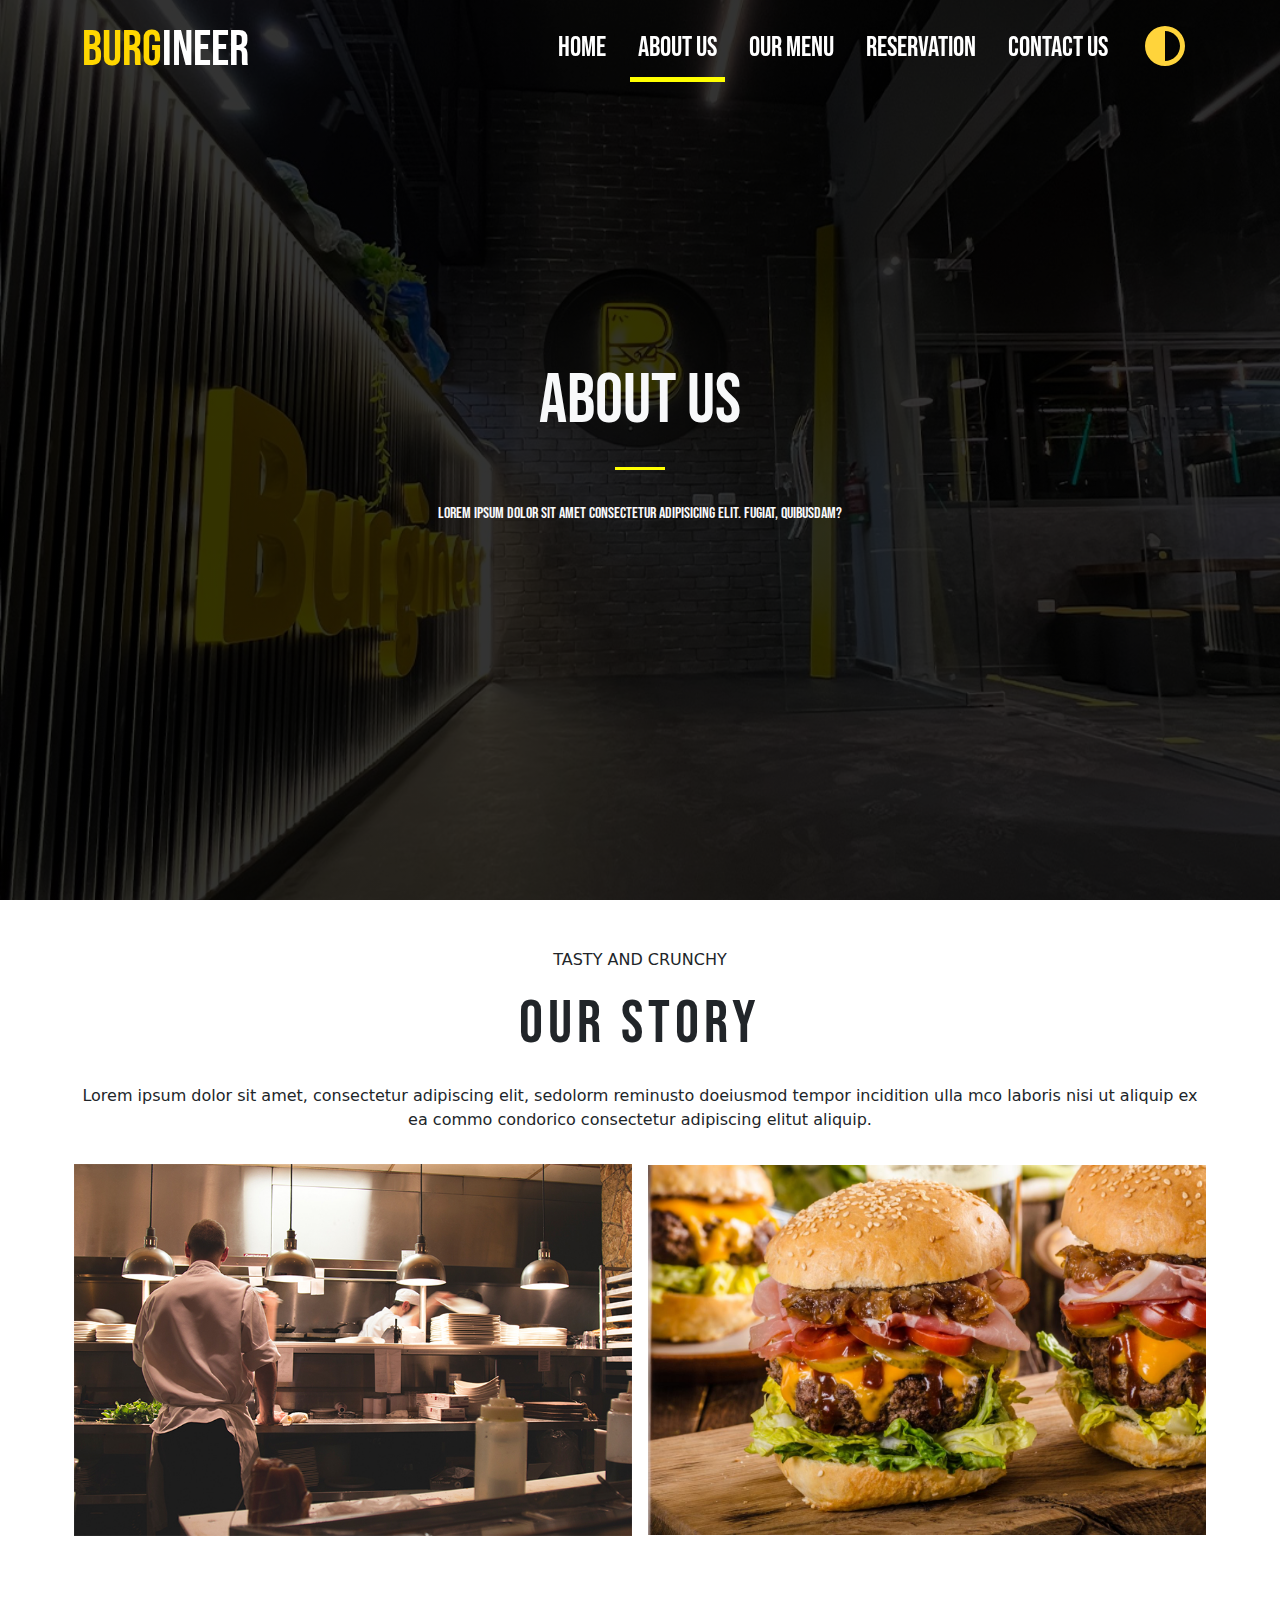
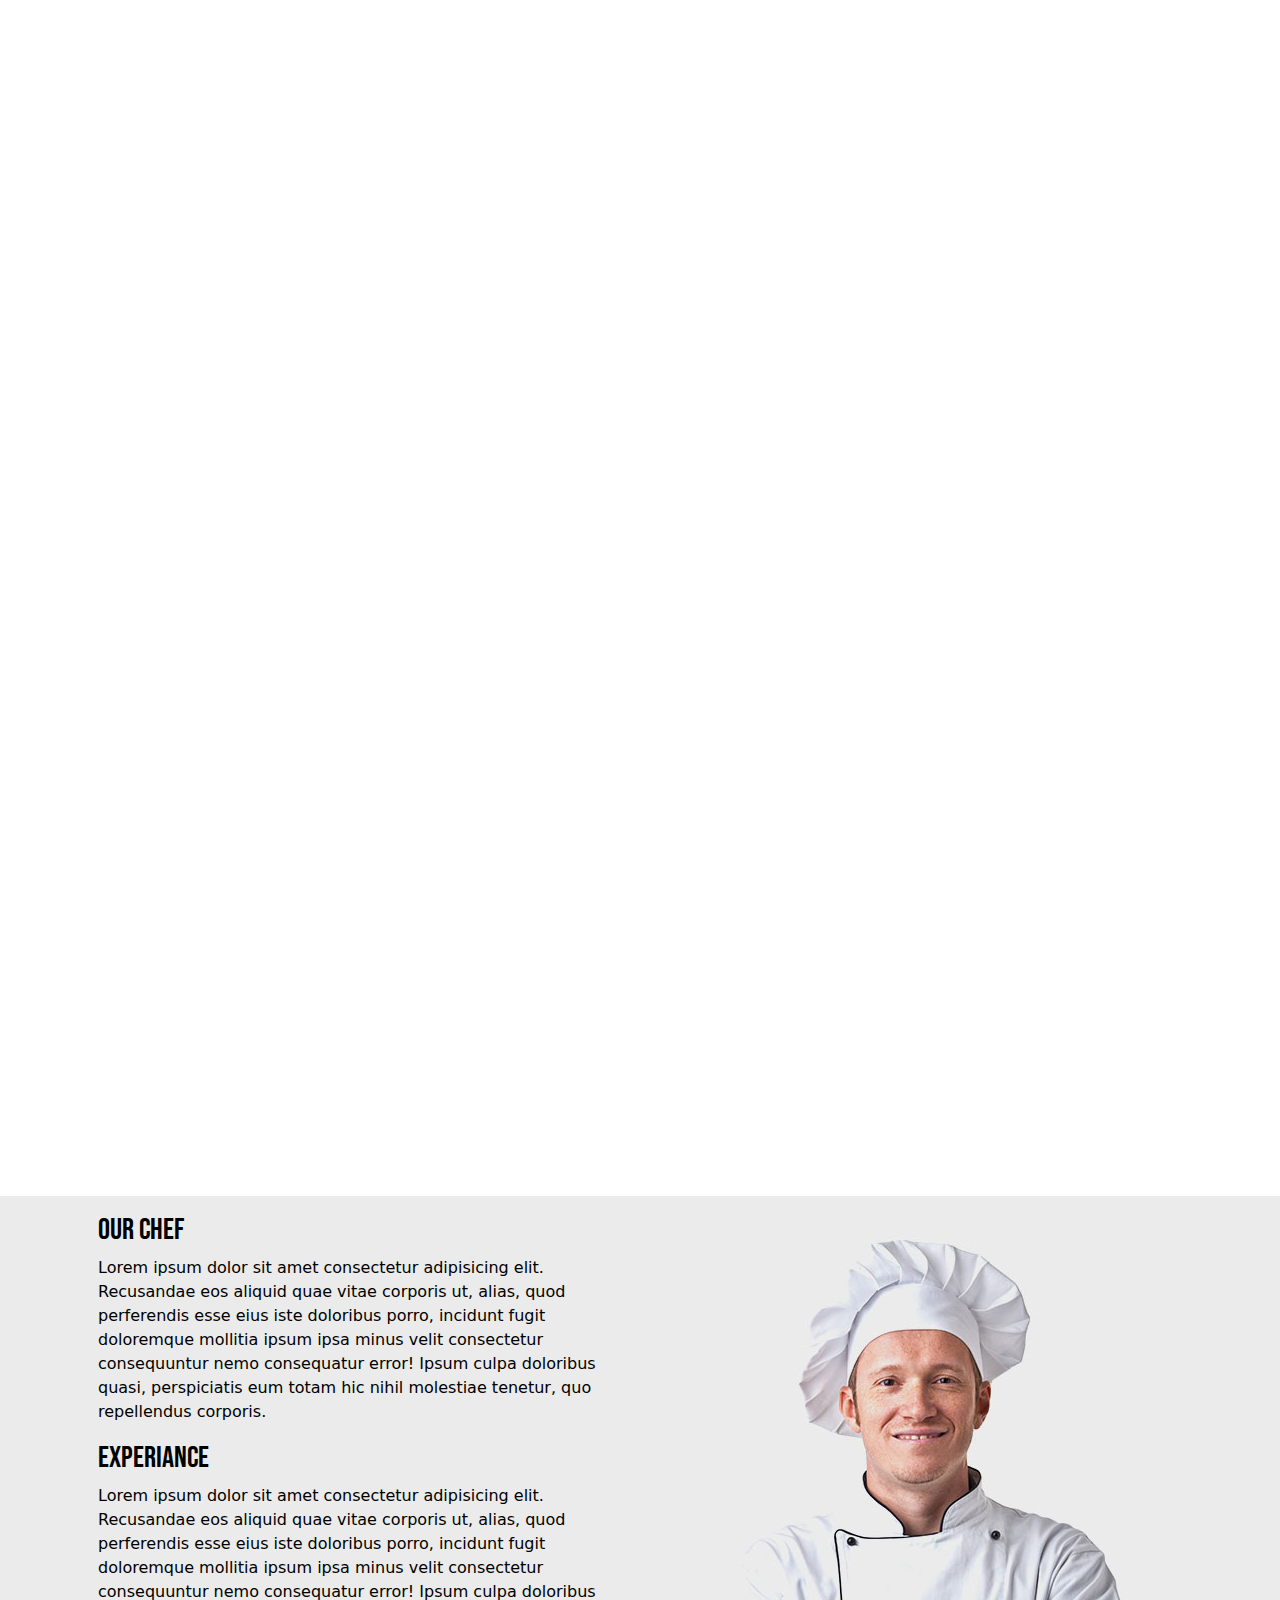
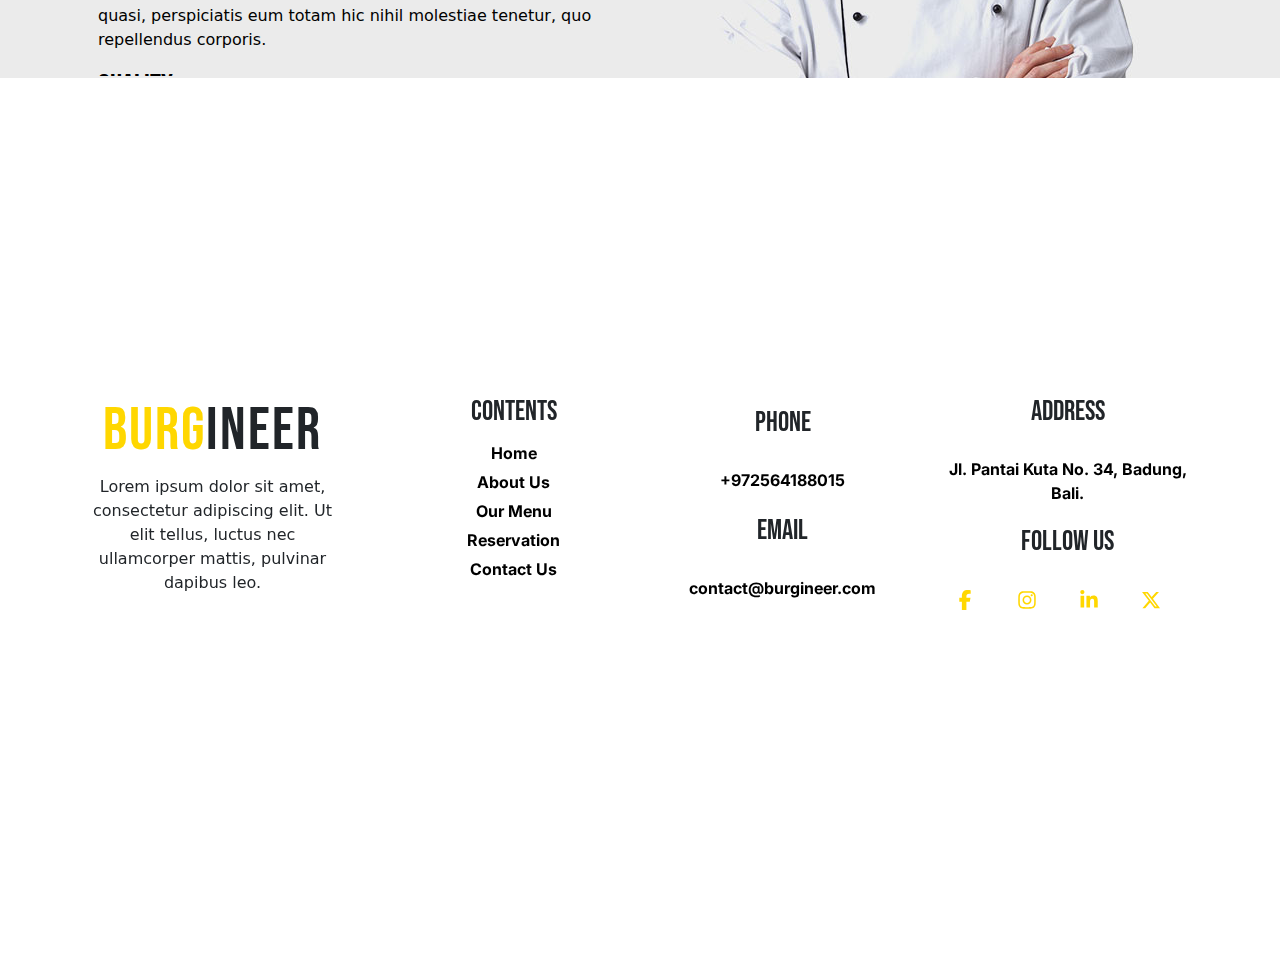
==== commit a645bb0f: "last touches" ====
--- a/about.html
+++ b/about.html
@@ -16,67 +16,67 @@
 </head>
 <body>
     <header>
-        <nav class="navbar navbar-expand-lg fixed-top">
-          <div class="container">
-            <a class="navbar-brand" href="#"><span class="span">burg</span>ineer</a>
-            <button
-              class="navbar-toggler"
-              type="button"
-              data-bs-toggle="collapse"
-              data-bs-target="#navbarSupportedContent"
-              aria-controls="navbarSupportedContent"
-              aria-expanded="false"
-              aria-label="Toggle navigation"
+      <nav class="navbar light-mode  navbar-expand-lg fixed-top">
+        <div class="container">
+          <a class="navbar-brand" href="#"><span class="span">burg</span>ineer</a>
+          <button
+            class="navbar-toggler"
+            type="button"
+            data-bs-toggle="collapse"
+            data-bs-target="#navbarSupportedContent"
+            aria-controls="navbarSupportedContent"
+            aria-expanded="false"
+            aria-label="Toggle navigation"
+          >
+            <svg
+              xmlns="http://www.w3.org/2000/svg"
+              viewBox="0 0 448 512"
+              class="burgermenu"
             >
-              <svg
-                xmlns="http://www.w3.org/2000/svg"
-                viewBox="0 0 448 512"
-                class="xx"
-              >
-                <!--!Font Awesome Free 6.6.0 by @fontawesome - https://fontawesome.com License - https://fontawesome.com/license/free Copyright 2024 Fonticons, Inc.-->
-                <path
-                  fill="#ffd700"
-                  d="M0 96C0 78.3 14.3 64 32 64l384 0c17.7 0 32 14.3 32 32s-14.3 32-32 32L32 128C14.3 128 0 113.7 0 96zM0 256c0-17.7 14.3-32 32-32l384 0c17.7 0 32 14.3 32 32s-14.3 32-32 32L32 288c-17.7 0-32-14.3-32-32zM448 416c0 17.7-14.3 32-32 32L32 448c-17.7 0-32-14.3-32-32s14.3-32 32-32l384 0c17.7 0 32 14.3 32 32z"
-                />
-              </svg>
-            </button>
-            <div class="collapse navbar-collapse" id="navbarSupportedContent">
-              <ul class="navbar-nav ms-auto fs-3 mb-2 mb-lg-0 gap-3">
-                <li class="nav-item ">
-                  <a class="nav-link item-nav one " aria-current="page" href="./index.html"
-                    >Home</a
-                  >
-                </li>
-                <li class="nav-item ">
-                  <a class="nav-link tow active" href="#">About Us</a>
-                </li>
-                <li class="nav-item ">
-                  <a class="nav-link three" href="./menu.html">Our Menu</a>
-                </li>
-                <li class="nav-item ">
-                  <a class="nav-link for " href="./reservation.html">Reservation</a>
-                </li>
-                <li class="nav-item">
-                  <a class="nav-link five " href="./contact.html">Contact Us</a>
-                </li>
-                <li class="nav-item">
+              <!--!Font Awesome Free 6.6.0 by @fontawesome - https://fontawesome.com License - https://fontawesome.com/license/free Copyright 2024 Fonticons, Inc.-->
+              <path
+                fill="#ffd700"
+                d="M0 96C0 78.3 14.3 64 32 64l384 0c17.7 0 32 14.3 32 32s-14.3 32-32 32L32 128C14.3 128 0 113.7 0 96zM0 256c0-17.7 14.3-32 32-32l384 0c17.7 0 32 14.3 32 32s-14.3 32-32 32L32 288c-17.7 0-32-14.3-32-32zM448 416c0 17.7-14.3 32-32 32L32 448c-17.7 0-32-14.3-32-32s14.3-32 32-32l384 0c17.7 0 32 14.3 32 32z"
+              />
+            </svg>
+          </button>
+          <div class="collapse navbar-collapse" id="navbarSupportedContent">
+            <ul class="navbar-nav ms-auto fs-3 mb-2 mb-lg-0 gap-3">
+              <li class="nav-item">
+                <a class="nav-link" aria-current="page" href="./index.html"
+                  >Home</a
+                >
+              </li>
+              <li class="nav-item">
+                <a class="nav-link active" href="./about.html">About Us</a>
+              </li>
+              <li class="nav-item">
+                <a class="nav-link" href="./menu.html">Our Menu</a>
+              </li>
+              <li class="nav-item">
+                <a class="nav-link" href="./reservation.html">Reservation</a>
+              </li>
+              <li class="nav-item">
+                <a class="nav-link" href="./contact.html">Contact Us</a>
+              </li>
+              <li class="nav-item">
                   
-                  <button id="theme-toggle-btn" class="btn" >
-
-                    <svg class="modes"  xmlns="http://www.w3.org/2000/svg" viewBox="0 0 512 512"><!--!Font Awesome Free 6.6.0 by @fontawesome - https://fontawesome.com License - https://fontawesome.com/license/free Copyright 2024 Fonticons, Inc.--><path fill="#FFD43B" d="M448 256c0-106-86-192-192-192l0 384c106 0 192-86 192-192zM0 256a256 256 0 1 1 512 0A256 256 0 1 1 0 256z"/></svg>                 
-                   </button>              
-             
-              </li>
-              </ul>
-            </div>
+                <button id="theme-toggle-btn" class="btn" >
+
+                  <svg class="modes"  xmlns="http://www.w3.org/2000/svg" viewBox="0 0 512 512"><!--!Font Awesome Free 6.6.0 by @fontawesome - https://fontawesome.com License - https://fontawesome.com/license/free Copyright 2024 Fonticons, Inc.--><path fill="#FFD43B" d="M448 256c0-106-86-192-192-192l0 384c106 0 192-86 192-192zM0 256a256 256 0 1 1 512 0A256 256 0 1 1 0 256z"/></svg>                 
+                 </button>              
+           
+            </li>
+            </ul>
           </div>
-        </nav>
+        </div>
+      </nav>
         <div class="vh-100 address d-flex flex-column align-items-center justify-content-center text-light gap-3"  style="
         background-image: linear-gradient(
-            rgba(0, 0, 0, 0.7),
-            rgba(0, 0, 0, 0.7)
+            rgba(0, 0, 0, 0.8),
+            rgba(0, 0, 0, 0.8)
           ),
-          url('./assets/headerbackgrouns/BackgroundAbout.jpg');
+          url('./assets/headerbackgrouns/aboutback.jpg');
         background-size: cover;
         background-position: center;
         background-attachment: fixed; 
@@ -92,6 +92,9 @@
     </div>
       </header> 
 <main>
+  <div class="overlay">
+    <div class="loader"></div>
+</div>
     <section class="our-story mt-5 vh-100">
         <div class="container">
         <div class="story details text-center  d-flex flex-column gap-3">
@@ -101,7 +104,7 @@
         </div>
         <div class="d-flex gap-3 mt-3 align-items-center justify-content-center ">
             
-            <img class="w-50" src="./assets/aboutimgs/home1-main-image-1.jpg" alt="...">
+            <img class="w-50" src="./assets/aboutimgs/kitchen.jpg" alt="...">
             <img class="w-50" src="./assets/aboutimgs/burgers.jpg" alt="...">
        
         </div>
@@ -155,7 +158,6 @@
 </main>
 <footer class="light-mode">
   <div class="container text-center">
-    
     <div class="one row justify-content-between">
     <div class="logo col-lg-3 col-md-6 col-sm-12"><h1 class="burgineer"><span>Burg</span>ineer</h1>
     <p>Lorem ipsum dolor sit amet, consectetur adipiscing elit. Ut elit tellus, luctus nec ullamcorper mattis, pulvinar dapibus leo.</p></div>
@@ -165,23 +167,23 @@
       <h3>Contents</h3>
 
               </li>
-              <li><a class="one- aa" href="./index.html">Home</a></li>
-              <li><a href="#" class="two-">About Us</a></li>
-              <li><a href="./menu.html" class="three-">Our Menu</a></li>
-              <li><a href="./reservation.html" class="four-">Reservation</a></li>
-              <li><a href="./contact.html" class="five-">Contact Us</a></li>
+              <li><a class="footer-item one- shine" href="./index.html">Home</a></li>
+              <li><a href="./about.html" class=" footer-item shine two-">About Us</a></li>
+              <li><a href="./menu.html" class="three- footer-item shine">Our Menu</a></li>
+              <li><a href="./reservation.html" class="four- footer-item shine">Reservation</a></li>
+              <li><a href="./contact.html" class="five- footer-item shine">Contact Us</a></li>
             </div>
             </ul>
     <div class="contact-info col-sm-4 col-md-6  col-lg-3 d-flex flex-column justify-content-around">
       <h3>Phone</h3>
-      <a href="#" class="six-">+972564188015</a>
+      <a  class="six- footer-item shine">+972564188015</a>
 
       <h3>Email</h3>
-      <a href="#" class="seven-">contact@burgineer.com</a>        
+      <a  class="seven- footer-item shine">contact@burgineer.com</a>        
     </div>
     <div class="final-one col-lg-3 col-sm-6  col-md-6 d-flex flex-column justify-content-between">
       <h3>Address</h3>
-      <a href="#" class="ate-">Jl. Pantai Kuta No. 34, Badung, Bali.</a>
+      <a  class="ate- footer-item shine">Jl. Pantai Kuta No. 34, Badung, Bali.</a>
 
       <h3>follow us</h3>
       <div class="icons d-flex justify-content-center">
@@ -206,6 +208,7 @@
 </footer>
 
       <script src="./assets/js/main.js"></script>
+      <script src="./assets/js/about.js"></script>
       <script
         src="https://cdn.jsdelivr.net/npm/bootstrap@5.3.3/dist/js/bootstrap.bundle.min.js"
         integrity="sha384-YvpcrYf0tY3lHB60NNkmXc5s9fDVZLESaAA55NDzOxhy9GkcIdslK1eN7N6jIeHz"
--- a/assets/css/base.css
+++ b/assets/css/base.css
@@ -1,10 +1,13 @@
 @import url("https://fonts.googleapis.com/css2?family=Bebas+Neue&family=Edu+AU+VIC+WA+NT+Hand:wght@400..700&family=Gupter:wght@400;500;700&family=Inter:wght@100..900&family=Open+Sans:ital,wght@0,300..800;1,300..800&family=Poppins:ital,wght@0,100;0,200;0,300;0,400;0,500;0,600;0,700;0,800;0,900;1,100;1,200;1,300;1,400;1,500;1,600;1,700;1,800;1,900&display=swap");
 @import url("https://fonts.googleapis.com/css2?family=Inter:wght@100..900&family=Poppins:ital,wght@0,100;0,200;0,300;0,400;0,500;0,600;0,700;0,800;0,900;1,100;1,200;1,300;1,400;1,500;1,600;1,700;1,800;1,900&display=swap");
 @import url("https://fonts.googleapis.com/css2?family=Bebas+Neue&family=Edu+AU+VIC+WA+NT+Hand:wght@400..700&family=Gupter:wght@400;500;700&family=Inter:wght@100..900&family=Open+Sans:ital,wght@0,300..800;1,300..800&family=Poppins:ital,wght@0,100;0,200;0,300;0,400;0,500;0,600;0,700;0,800;0,900;1,100;1,200;1,300;1,400;1,500;1,600;1,700;1,800;1,900&family=Roboto:ital,wght@0,100;0,300;0,400;0,500;0,700;0,900;1,100;1,300;1,400;1,500;1,700;1,900&display=swap");
-
 @import url("https://fonts.googleapis.com/css2?family=Bebas+Neue&family=Edu+AU+VIC+WA+NT+Hand:wght@400..700&family=Gupter:wght@400;500;700&family=Inter:wght@100..900&family=Poppins:ital,wght@0,100;0,200;0,300;0,400;0,500;0,600;0,700;0,800;0,900;1,100;1,200;1,300;1,400;1,500;1,600;1,700;1,800;1,900&display=swap");
 :root {
   --mainfont: "Bebas Neue";
+}
+::selection {
+  background-color: #ffd700;
+  color: black;
 }
 /*start of nav*/
 .navbar-nav .nav-link.active,
@@ -25,15 +28,11 @@
   color: rgb(255, 255, 255);
   transition: 0.2s;
 }
-.b {
+.black-font-logo {
   color: black !important ;
 }
-
 .navbar {
   font-family: var(--mainfont), sans-serif;
-}
-.zeze {
-  height: 50px;
 }
 .navbar-brand {
   font-size: 50px;
@@ -47,9 +46,12 @@
 .navbar-toggler-icon {
   color: gold;
 }
-.xx {
+.burgermenu {
   height: 30px;
   border: 0;
+}
+.modes {
+  height: 40px;
 }
 @media (max-width: 470px) {
   .navbar-brand {
@@ -61,14 +63,10 @@
     display: none;
   }
 }
-.modes{
-  height: 40px;
-}
 /*enf of nav*/
 
 /*begining of footer*/
 footer {
- 
   display: flex;
   align-items: center;
   height: 100vh;
@@ -94,7 +92,7 @@
 footer h3 {
   font-family: var(--mainfont);
 }
-.dark{
+.dark {
   color: white !important;
 }
 .icons svg {
@@ -158,7 +156,7 @@
 
 .loader {
   border: 8px solid #f3f3f3; /* لون الخلفية للـ Loader */
-  border-top: 8px solid #3498db; /* لون القمة للـ Loader */
+  border-top: 8px solid gold; /* لون القمة للـ Loader */
   border-radius: 50%; /* شكل دائري */
   width: 50px;
   height: 50px;
@@ -166,7 +164,10 @@
 }
 
 @keyframes spin {
-  0% { transform: rotate(0deg); }
-  100% { transform: rotate(360deg); }
-  
+  0% {
+    transform: rotate(0deg);
+  }
+  100% {
+    transform: rotate(360deg);
+  }
 }
--- a/assets/css/about.css
+++ b/assets/css/about.css
@@ -1,69 +1,63 @@
 @import url("./base.css");
-
-.H1{
-    font-size: 70px;
+.H1 {
+  font-size: 70px;
 }
-.story h1{
-    font-family: var(--mainfont);
-    font-size: 60px;
-letter-spacing: 5px;
+.story h1 {
+  font-family: var(--mainfont);
+  font-size: 60px;
+  letter-spacing: 5px;
 }
-.pics{
-    background-color: rgb(0, 0, 0, 0.5);
-    border-radius: 3%;
-    color: white;
-opacity: 0;
-
+.pics {
+  background-color: rgb(0, 0, 0, 0.5);
+  border-radius: 3%;
+  color: white;
+  opacity: 0;
 }
-.pics svg{
-    height: 40px;
+.pics svg {
+  height: 40px;
 }
-.pics h2{
-    font-family: var(--mainfont);
-font-size: 50px;
+.pics h2 {
+  font-family: var(--mainfont);
+  font-size: 50px;
 }
 /*end of our-story*/
 /*start of statics*/
 .reveal-on-scroll {
-    opacity: 0;
-    transition: opacity 1s ease-in-out;
-
+  opacity: 0;
+  transition: opacity 1s ease-in-out;
 }
-
 .reveal-on-scroll.visible {
-    opacity: 1;
+  opacity: 1;
 }
-.plus{
-    font-size: 50px;
-    color: yellow;
+.plus {
+  font-size: 50px;
+  color: yellow;
 }
-.op{
-    opacity: .5;
+.op {
+  opacity: 0.5;
 }
-
 /*end of statics*/
 /*start of chefs*/
-
-.chef,.chef-info{
-    background-color: rgb(235, 235, 235);
-    
-}
-
-.scrollspy-example{
-    overflow-y: auto;
-    max-height: 480px;
-    background-color: rgb(235, 235, 235);
-}
-.h4scroll{
-   font-family: var(--mainfont) ; 
-   font-size: 30px;
+.chef,
+.chef-info {
+  background-color: rgb(235, 235, 235);
+  color: black;
 }
 .scrollspy-example {
-    scrollbar-width:5px; /* Makes the scrollbar thinner */
-    scrollbar-color: yellow rgb(235, 235, 235); /* Scrollbar thumb color and track color */
+  overflow-y: auto;
+  max-height: 480px;
+  background-color: rgb(235, 235, 235);
 }
-@media (max-width:767px) {
-    .thechef{
-        width: 75%;
-    }    
+.h4scroll {
+  font-family: var(--mainfont);
+  font-size: 30px;
 }
+.scrollspy-example {
+  scrollbar-width: 5px;
+  scrollbar-color: yellow rgb(235, 235, 235);
+}
+@media (max-width: 767px) {
+  .thechef {
+    width: 75%;
+  }
+}
